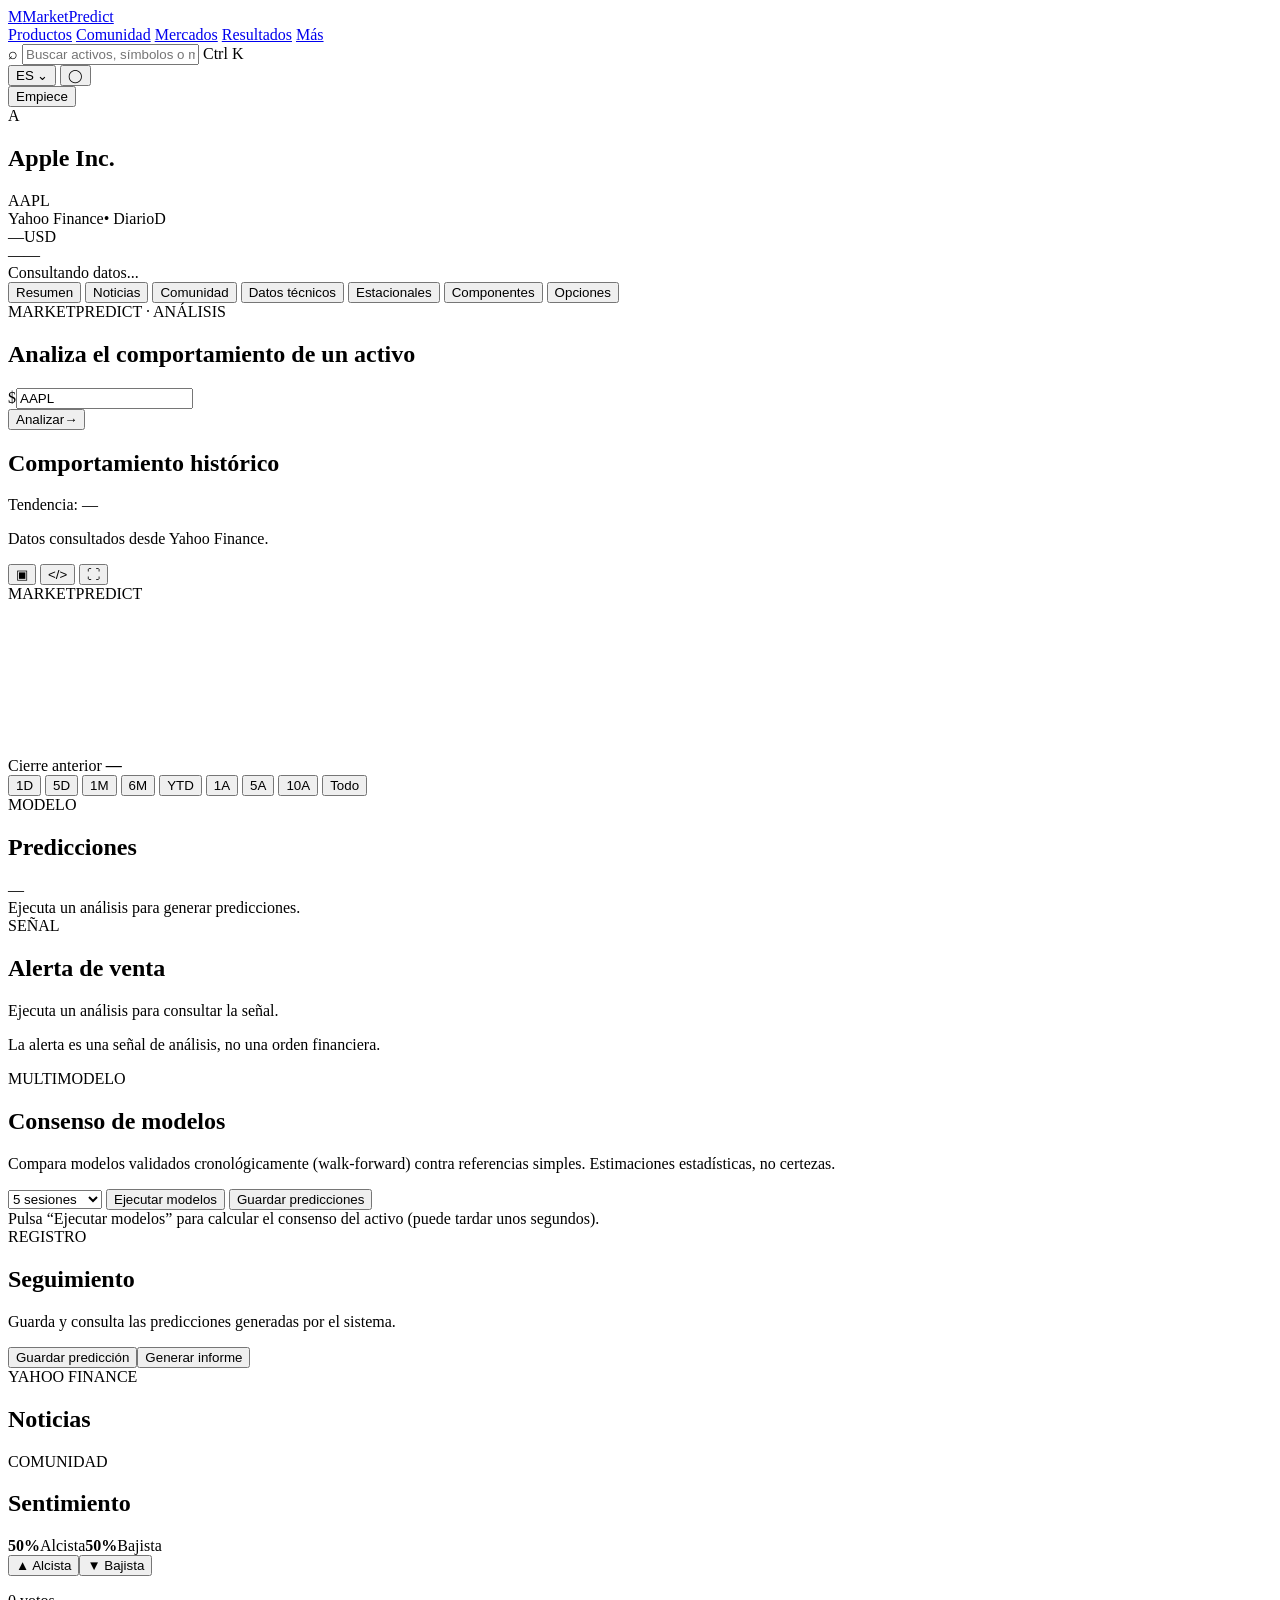
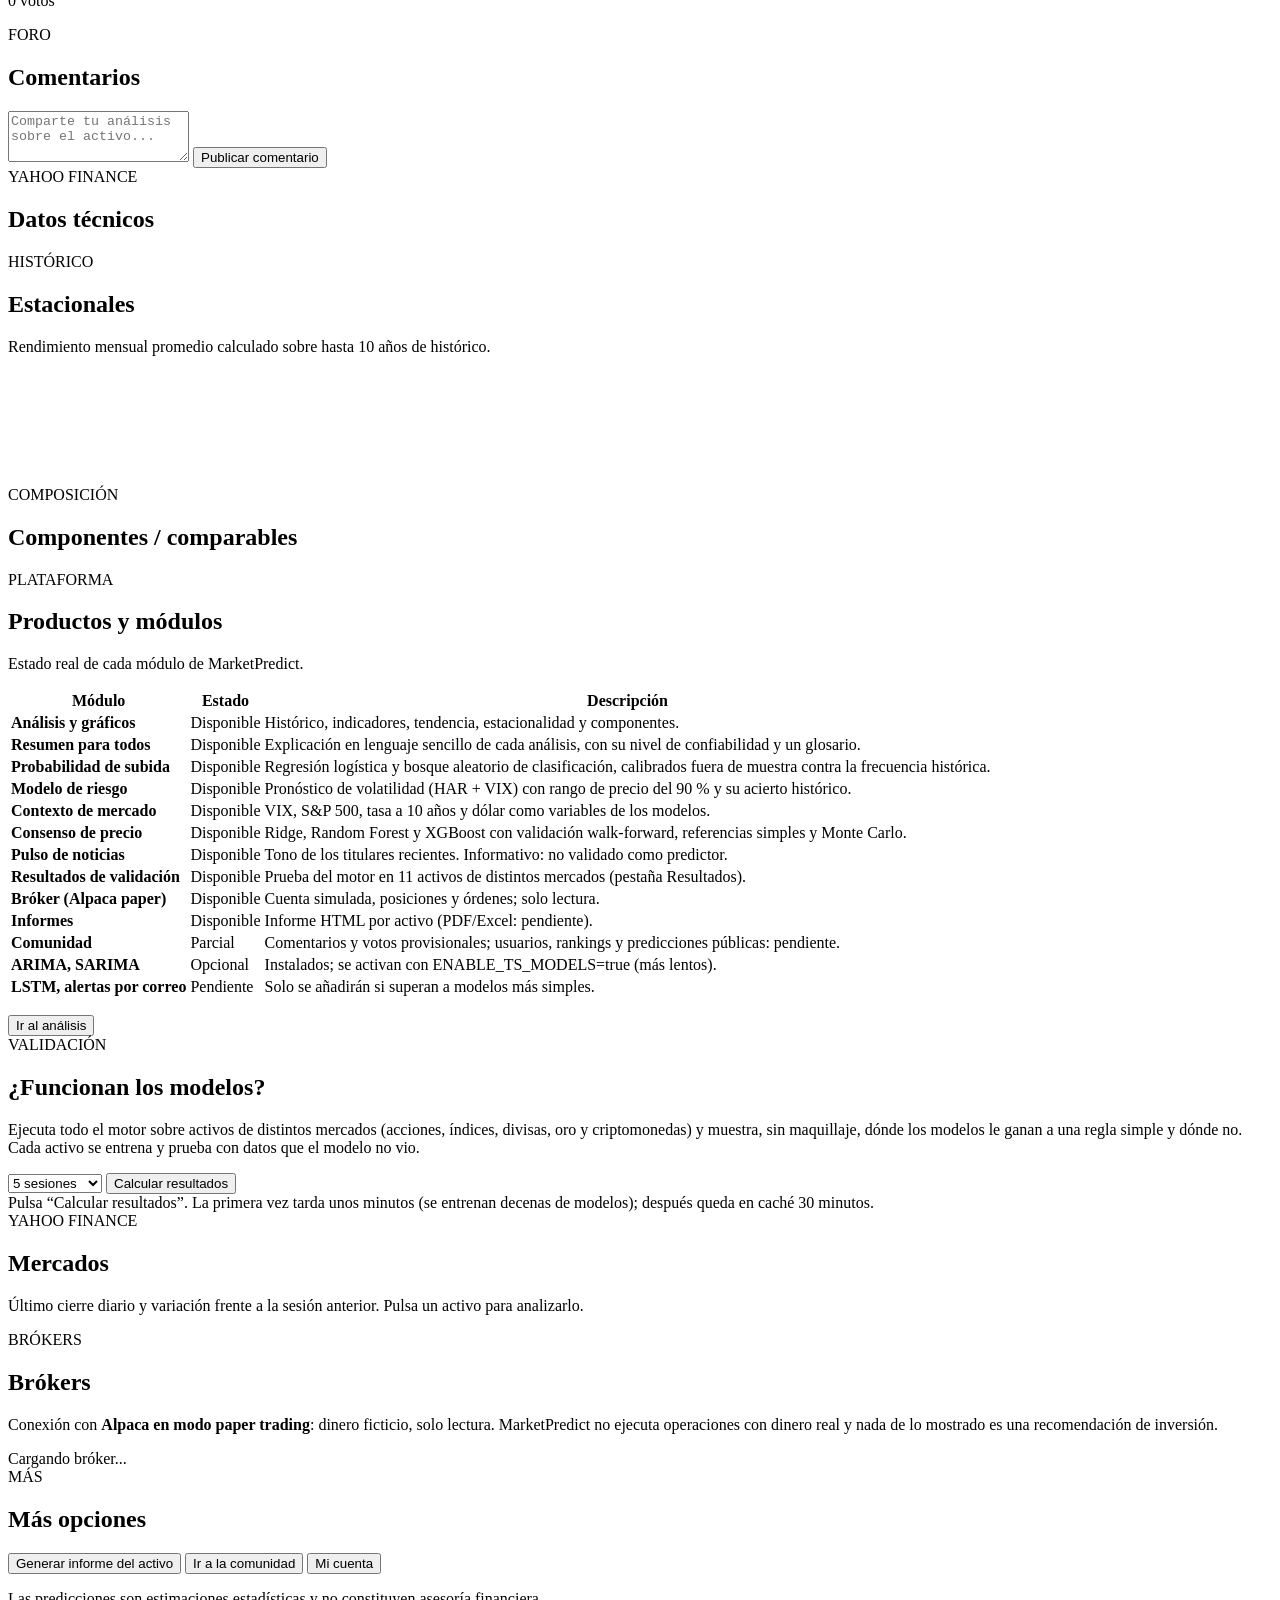
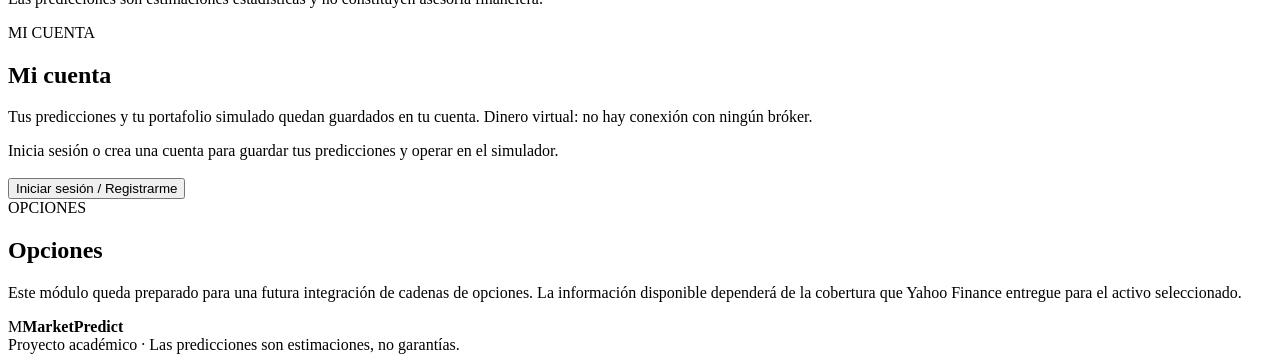
==== app/views/index.html @ 5fb2a645 "feat: integrate account administrator roles and recovery access" ====
<!doctype html>
<html lang="es">
<head>
    <meta charset="utf-8">
    <meta name="viewport" content="width=device-width,initial-scale=1">
    <title>MarketPredict</title>
    <link rel="stylesheet" href="/static/css/style.css">
    <script src="/static/vendor/chartjs-4.5.0/chart.umd.min.js"></script>
</head>
<body>
<header class="topbar">
    <div class="topbar-left">
        <a href="/" class="brand"><span class="brand-mark">M</span><span>MarketPredict</span></a>
        <nav class="main-nav">
            <a href="#productos" data-nav="productos" data-i18n="products">Productos</a>
            <a href="#comunidad" data-nav="community" data-i18n="community">Comunidad</a>
            <a href="#mercados" data-nav="mercados" data-i18n="markets">Mercados</a>
            <a href="#resultados" data-nav="resultados" data-i18n="results">Resultados</a>
            <a href="#brokers" data-nav="brokers" data-i18n="brokers" hidden>Brókers</a>
            <a href="#mas" data-nav="mas" data-i18n="more">Más</a>
        </nav>
    </div>
    <div class="topbar-center">
        <div class="global-search search-shell">
            <span class="search-icon">⌕</span>
            <input id="globalSearch" type="text" placeholder="Buscar activos, símbolos o mercados" data-i18n-placeholder="searchPlaceholder" autocomplete="off">
            <span class="shortcut">Ctrl K</span>
            <div id="searchSuggestions" class="search-suggestions hidden"></div>
        </div>
    </div>
    <div class="topbar-right">
        <button class="language" id="languageToggle" type="button">ES <span>⌄</span></button>
        <button class="profile-button" id="themeToggle" type="button" aria-label="Cambiar tema">◯</button>
        <div id="accountDisclosure" class="account-disclosure">
            <button type="button" id="authButton" class="start-button">Empiece</button>
            <div id="accountMenu" class="account-menu" hidden>
                <button id="accountMenuProfile" type="button" data-i18n="myAccount">Mi cuenta</button>
                <a id="accountMenuAdmin" href="{{ url_for('admin.panel') }}" data-i18n="administration" hidden>Administración</a>
                <button id="accountMenuLogout" type="button" data-i18n="signOut">Cerrar sesión</button>
            </div>
            <div id="accountMenuError" class="account-menu-error" role="alert"></div>
        </div>
    </div>
</header>

<main>
    <section class="asset-header">
        <div class="asset-identity">
            <div class="asset-badge" id="assetBadge">A</div>
            <div class="asset-info">
                <div class="asset-title-row">
                    <h1 id="assetTitle">Apple Inc.</h1>
                    <span class="ticker" id="assetTicker">AAPL</span>
                </div>
                <div class="asset-meta">
                    <span id="provider">Yahoo Finance</span><span class="dot">•</span>
                    <span id="intervalLabel">Diario</span><span class="interval" id="intervalCode">D</span>
                </div>
            </div>
        </div>
        <div class="asset-price">
            <div class="price-main"><span id="currentPrice">—</span><span class="price-unit" id="priceUnit">USD</span></div>
            <div class="price-change" id="priceChange"><span id="changeAbsolute">—</span><span id="changePercent">—</span></div>
            <div class="market-status" id="marketStatus">Consultando datos...</div>
        </div>
    </section>

    <section class="context-tabs" role="tablist">
        <button class="context-tab active" type="button" data-tab="summary" data-i18n="summary">Resumen</button>
        <button class="context-tab" type="button" data-tab="news" data-i18n="news">Noticias</button>
        <button class="context-tab" type="button" data-tab="community" data-i18n="community">Comunidad</button>
        <button class="context-tab" type="button" data-tab="technical" data-i18n="technical">Datos técnicos</button>
        <button class="context-tab" type="button" data-tab="seasonal" data-i18n="seasonal">Estacionales</button>
        <button class="context-tab" type="button" data-tab="components" data-i18n="components">Componentes</button>
        <button class="context-tab" type="button" data-tab="options" data-i18n="options">Opciones</button>
    </section>

    <section class="analysis-toolbar" id="analizar">
        <div><span class="eyebrow">MARKETPREDICT · ANÁLISIS</span><h2 data-i18n="analyzeTitle">Analiza el comportamiento de un activo</h2></div>
        <form id="form" class="analyze-form">
            <div class="symbol-input"><span>$</span><input id="symbol" value="AAPL" maxlength="40" aria-label="Activo" placeholder="Ej. Repsol, Apple, IBEX 35"></div>
            <button type="submit" class="analyze-button"><span data-i18n="analyze">Analizar</span><span>→</span></button>
        </form>
    </section>

    <div id="status" class="status"></div>

    <section id="tabSummary" class="tab-panel active-panel">
        <section id="results">
            <section class="metric-grid" id="cards"></section>

            <section class="chart-panel">
                <div class="chart-header">
                    <div>
                        <div class="chart-title-row"><h2 data-i18n="historical">Comportamiento histórico</h2><span class="trend-badge" id="trend">Tendencia: —</span></div>
                        <p class="chart-subtitle" id="chartSubtitle">Datos consultados desde Yahoo Finance.</p>
                    </div>
                    <div class="chart-actions">
                        <button id="captureChart" type="button" title="Capturar gráfico">▣</button>
                        <button id="embedChart" type="button" title="Obtener código de inserción">&lt;/&gt;</button>
                        <button id="fullscreenChart" type="button" title="Gráfico completo">⛶</button>
                    </div>
                </div>
                <div class="chart-wrapper" id="chartWrapper">
                    <div class="chart-watermark">MARKETPREDICT</div>
                    <canvas id="chart"></canvas>
                    <div class="previous-close" id="previousClose">Cierre anterior <strong>—</strong></div>
                </div>
                <div class="period-selector">
                    <button class="period active" data-period="1D" type="button">1D</button>
                    <button class="period" data-period="5D" type="button">5D</button>
                    <button class="period" data-period="1M" type="button">1M</button>
                    <button class="period" data-period="6M" type="button">6M</button>
                    <button class="period" data-period="YTD" type="button">YTD</button>
                    <button class="period" data-period="1A" type="button">1A</button>
                    <button class="period" data-period="5A" type="button">5A</button>
                    <button class="period" data-period="10A" type="button">10A</button>
                    <button class="period" data-period="Todo" type="button">Todo</button>
                </div>
                <div class="period-performance" id="periodPerformance"></div>
            </section>

            <section class="dashboard-grid">
                <div class="dashboard-panel">
                    <div class="panel-heading"><div><span class="panel-kicker">MODELO</span><h2 data-i18n="predictions">Predicciones</h2></div><span class="model-version" id="modelVersion">—</span></div>
                    <div id="predictions"><div class="empty-state">Ejecuta un análisis para generar predicciones.</div></div>
                </div>
                <div class="dashboard-panel">
                    <div class="panel-heading"><div><span class="panel-kicker">SEÑAL</span><h2 data-i18n="sellAlert">Alerta de venta</h2></div></div>
                    <div id="alert"><div class="empty-state">Ejecuta un análisis para consultar la señal.</div></div>
                    <p class="note" data-i18n="alertNote">La alerta es una señal de análisis, no una orden financiera.</p>
                </div>
            </section>


            <section class="dashboard-panel" id="modelsPanel">
                <div class="panel-heading">
                    <div><span class="panel-kicker">MULTIMODELO</span><h2>Consenso de modelos</h2>
                    <p class="panel-description">Compara modelos validados cronológicamente (walk-forward) contra referencias simples. Estimaciones estadísticas, no certezas.</p></div>
                    <div class="tracking-actions">
                        <select id="modelsHorizon" aria-label="Horizonte en sesiones"><option value="1">1 sesión</option><option value="5" selected>5 sesiones</option><option value="10">10 sesiones</option><option value="20">20 sesiones</option></select>
                        <button id="runModels" class="primary-button" type="button">Ejecutar modelos</button>
                        <button id="saveModels" class="secondary-button" type="button">Guardar predicciones</button>
                    </div>
                </div>
                <div id="modelsContent"><div class="empty-state">Pulsa “Ejecutar modelos” para calcular el consenso del activo (puede tardar unos segundos).</div></div>
            </section>

            <section class="dashboard-panel tracking-panel">
                <div class="panel-heading">
                    <div><span class="panel-kicker">REGISTRO</span><h2 data-i18n="tracking">Seguimiento</h2><p class="panel-description" data-i18n="trackingDesc">Guarda y consulta las predicciones generadas por el sistema.</p></div>
                    <div class="tracking-actions"><button id="save" class="secondary-button" type="button" data-i18n="save">Guardar predicción</button><button id="report" class="primary-button" type="button" data-i18n="report">Generar informe</button></div>
                </div>
                <div id="history"></div>
            </section>
        </section>
    </section>

    <section id="tabNews" class="tab-panel">
        <div class="dashboard-panel">
            <div class="panel-heading"><div><span class="panel-kicker">YAHOO FINANCE</span><h2>Noticias</h2></div></div>
            <div id="newsContent" class="news-list"></div>
        </div>
    </section>

    <section id="tabCommunity" class="tab-panel">
        <div class="community-grid">
            <div class="dashboard-panel">
                <div class="panel-heading"><div><span class="panel-kicker">COMUNIDAD</span><h2>Sentimiento</h2></div></div>
                <div class="sentiment-score"><strong id="bullishPercent">50%</strong><span>Alcista</span><strong id="bearishPercent">50%</strong><span>Bajista</span></div>
                <div class="sentiment-bar"><span id="bullishBar"></span></div>
                <div class="vote-actions"><button id="voteBullish" class="primary-button" type="button">▲ Alcista</button><button id="voteBearish" class="secondary-button" type="button">▼ Bajista</button></div>
                <p id="voteCount" class="panel-description">0 votos</p>
            </div>
            <div class="dashboard-panel">
                <div class="panel-heading"><div><span class="panel-kicker">FORO</span><h2>Comentarios</h2></div></div>
                <form id="communityForm" class="community-form">
                    <textarea id="communityText" maxlength="500" rows="3" placeholder="Comparte tu análisis sobre el activo..."></textarea>
                    <button class="primary-button" type="submit">Publicar comentario</button>
                </form>
                <div id="communityPosts" class="community-posts"></div>
            </div>
        </div>
    </section>

    <section id="tabTechnical" class="tab-panel">
        <div class="dashboard-panel">
            <div class="panel-heading"><div><span class="panel-kicker">YAHOO FINANCE</span><h2>Datos técnicos</h2></div></div>
            <div id="technicalContent"></div>
        </div>
    </section>

    <section id="tabSeasonal" class="tab-panel">
        <div class="dashboard-panel">
            <div class="panel-heading"><div><span class="panel-kicker">HISTÓRICO</span><h2>Estacionales</h2><p class="panel-description">Rendimiento mensual promedio calculado sobre hasta 10 años de histórico.</p></div></div>
            <canvas id="seasonalChart" height="110"></canvas>
            <div id="seasonalTable"></div>
        </div>
    </section>

    <section id="tabComponents" class="tab-panel">
        <div class="dashboard-panel">
            <div class="panel-heading"><div><span class="panel-kicker">COMPOSICIÓN</span><h2>Componentes / comparables</h2><p id="componentsDescription" class="panel-description"></p></div></div>
            <div id="componentsContent"></div>
        </div>
    </section>


    <section id="tabProductos" class="tab-panel">
        <div class="dashboard-panel">
            <div class="panel-heading"><div><span class="panel-kicker">PLATAFORMA</span><h2>Productos y módulos</h2><p class="panel-description">Estado real de cada módulo de MarketPredict.</p></div></div>
            <table class="table"><thead><tr><th>Módulo</th><th>Estado</th><th>Descripción</th></tr></thead><tbody>
                <tr><td><strong>Análisis y gráficos</strong></td><td><span class="pill">Disponible</span></td><td>Histórico, indicadores, tendencia, estacionalidad y componentes.</td></tr>
                <tr><td><strong>Resumen para todos</strong></td><td><span class="pill">Disponible</span></td><td>Explicación en lenguaje sencillo de cada análisis, con su nivel de confiabilidad y un glosario.</td></tr>
                <tr><td><strong>Probabilidad de subida</strong></td><td><span class="pill">Disponible</span></td><td>Regresión logística y bosque aleatorio de clasificación, calibrados fuera de muestra contra la frecuencia histórica.</td></tr>
                <tr><td><strong>Modelo de riesgo</strong></td><td><span class="pill">Disponible</span></td><td>Pronóstico de volatilidad (HAR + VIX) con rango de precio del 90 % y su acierto histórico.</td></tr>
                <tr><td><strong>Contexto de mercado</strong></td><td><span class="pill">Disponible</span></td><td>VIX, S&amp;P 500, tasa a 10 años y dólar como variables de los modelos.</td></tr>
                <tr><td><strong>Consenso de precio</strong></td><td><span class="pill">Disponible</span></td><td>Ridge, Random Forest y XGBoost con validación walk-forward, referencias simples y Monte Carlo.</td></tr>
                <tr><td><strong>Pulso de noticias</strong></td><td><span class="pill">Disponible</span></td><td>Tono de los titulares recientes. Informativo: no validado como predictor.</td></tr>
                <tr><td><strong>Resultados de validación</strong></td><td><span class="pill">Disponible</span></td><td>Prueba del motor en 11 activos de distintos mercados (pestaña Resultados).</td></tr>
                <tr><td><strong>Bróker (Alpaca paper)</strong></td><td><span class="pill">Disponible</span></td><td>Cuenta simulada, posiciones y órdenes; solo lectura.</td></tr>
                <tr><td><strong>Informes</strong></td><td><span class="pill">Disponible</span></td><td>Informe HTML por activo (PDF/Excel: pendiente).</td></tr>
                <tr><td><strong>Comunidad</strong></td><td><span class="pill">Parcial</span></td><td>Comentarios y votos provisionales; usuarios, rankings y predicciones públicas: pendiente.</td></tr>
                <tr><td><strong>ARIMA, SARIMA</strong></td><td><span class="pill">Opcional</span></td><td>Instalados; se activan con ENABLE_TS_MODELS=true (más lentos).</td></tr>
                <tr><td><strong>LSTM, alertas por correo</strong></td><td><span class="pill">Pendiente</span></td><td>Solo se añadirán si superan a modelos más simples.</td></tr>
            </tbody></table>
            <div class="vote-actions" style="margin-top:16px"><button class="primary-button" type="button" data-goto="summary">Ir al análisis</button></div>
        </div>
    </section>

    <section id="tabResultados" class="tab-panel">
        <div class="dashboard-panel">
            <div class="panel-heading"><div><span class="panel-kicker">VALIDACIÓN</span><h2>¿Funcionan los modelos?</h2>
            <p class="panel-description">Ejecuta todo el motor sobre activos de distintos mercados (acciones, índices, divisas, oro y criptomonedas) y muestra, sin maquillaje, dónde los modelos le ganan a una regla simple y dónde no. Cada activo se entrena y prueba con datos que el modelo no vio.</p></div>
                <div class="tracking-actions">
                    <select id="resultsHorizon" aria-label="Horizonte"><option value="1">1 sesión</option><option value="5" selected>5 sesiones</option><option value="20">20 sesiones</option></select>
                    <button id="runResults" class="primary-button" type="button">Calcular resultados</button>
                </div>
            </div>
            <div id="resultsSummary"></div>
            <div id="resultsContent"><div class="empty-state">Pulsa “Calcular resultados”. La primera vez tarda unos minutos (se entrenan decenas de modelos); después queda en caché 30 minutos.</div></div>
        </div>
    </section>

    <section id="tabMercados" class="tab-panel">
        <div class="dashboard-panel">
            <div class="panel-heading"><div><span class="panel-kicker">YAHOO FINANCE</span><h2>Mercados</h2><p class="panel-description">Último cierre diario y variación frente a la sesión anterior. Pulsa un activo para analizarlo.</p></div></div>
            <div id="marketsContent"></div>
        </div>
    </section>

    <section id="tabBrokers" class="tab-panel">
        <div class="dashboard-panel">
            <div class="panel-heading"><div><span class="panel-kicker">BRÓKERS</span><h2>Brókers</h2></div></div>
            <p class="panel-description">Conexión con <strong>Alpaca en modo paper trading</strong>: dinero ficticio, solo lectura. MarketPredict no ejecuta operaciones con dinero real y nada de lo mostrado es una recomendación de inversión.</p>
            <div id="brokerContent"><div class="empty-state">Cargando bróker...</div></div>
        </div>
    </section>

    <section id="tabMas" class="tab-panel">
        <div class="dashboard-panel">
            <div class="panel-heading"><div><span class="panel-kicker">MÁS</span><h2>Más opciones</h2></div></div>
            <div class="vote-actions">
                <button class="primary-button" type="button" data-goto="summary" data-focus="#report">Generar informe del activo</button>
                <button class="secondary-button" type="button" data-goto="community">Ir a la comunidad</button>
                <button class="secondary-button" type="button" data-goto="cuenta">Mi cuenta</button>
            </div>
            <p class="panel-description" style="margin-top:16px">Las predicciones son estimaciones estadísticas y no constituyen asesoría financiera.</p>
        </div>
    </section>


    <section id="tabCuenta" class="tab-panel">
        <div class="dashboard-panel">
            <div class="panel-heading">
                <div><span class="panel-kicker">MI CUENTA</span><h2 id="accountTitle" tabindex="-1">Mi cuenta</h2>
                <p class="panel-description">Tus predicciones y tu portafolio simulado quedan guardados en tu cuenta. Dinero virtual: no hay conexión con ningún bróker.</p></div>
                <button id="logoutButton" class="secondary-button" type="button" hidden>Cerrar sesión</button>
            </div>
            <div id="accountLoggedOut" class="empty-state">Inicia sesión o crea una cuenta para guardar tus predicciones y operar en el simulador.<br><br><button id="accountLoginBtn" class="primary-button" type="button">Iniciar sesión / Registrarme</button></div>
            <div id="accountContent" hidden>
                <div id="accountMsg" class="account-msg" role="status" aria-live="polite"></div>

                <h3>Mis predicciones</h3>
                <form id="predForm" class="account-form" autocomplete="off">
                    <label>Activo<input id="predSymbol" name="symbol" maxlength="40" required placeholder="AAPL"></label>
                    <label>Dirección<select name="direction"><option value="alcista">Alcista</option><option value="bajista">Bajista</option><option value="neutral">Neutral</option></select></label>
                    <label>Horizonte<select name="horizon_days"><option value="1">1 sesión</option><option value="5" selected>5 sesiones</option><option value="10">10 sesiones</option><option value="20">20 sesiones</option><option value="40">40 sesiones</option></select></label>
                    <label>Precio objetivo (opcional)<input name="target_price" type="number" step="any" min="0"></label>
                    <label class="wide">Justificación (opcional)<textarea name="rationale" rows="2" maxlength="2000"></textarea></label>
                    <button class="primary-button" type="submit">Publicar predicción</button>
                </form>
                <p class="panel-description">El precio de referencia lo fija el servidor con el último cierre disponible. Una predicción publicada no se puede editar; solo invalidar mientras está pendiente.</p>
                <div class="vote-actions"><button id="evaluateBtn" class="secondary-button" type="button">Actualizar resultados</button></div>
                <div id="predList" class="table-scroll"></div>

                <h3 style="margin-top:28px">Mi portafolio simulado</h3>
                <form id="pfCreateForm" class="account-form" autocomplete="off">
                    <label>Nombre<input name="name" maxlength="80" required placeholder="Principal"></label>
                    <label>Capital inicial (virtual)<input name="initial_cash" type="number" step="any" min="1" required value="10000"></label>
                    <label>Comisión %<input name="commission_pct" type="number" step="any" min="0" max="10" value="0.1"></label>
                    <button class="secondary-button" type="submit">Crear portafolio</button>
                </form>
                <div id="pfEmpty" class="empty-state" hidden>Aún no tienes portafolios. Crea el primero arriba.</div>
                <div id="pfArea" hidden>
                    <label class="inline-select">Portafolio <select id="pfSelect"></select></label>
                    <form id="tradeForm" class="account-form" autocomplete="off">
                        <label>Activo<input id="tradeSymbol" name="symbol" maxlength="40" required placeholder="AAPL"></label>
                        <label>Operación<select name="side"><option value="buy">Comprar</option><option value="sell">Vender</option></select></label>
                        <label>Cantidad<input name="quantity" type="number" step="any" min="0" required></label>
                        <button class="primary-button" type="submit">Ejecutar al último cierre</button>
                    </form>
                    <p class="panel-description">Cada portafolio opera en una sola divisa (la del primer activo) y no hay conversión. Precios del último cierre disponible.</p>
                    <div id="pfSummary"></div>
                    <div id="pfPositions" class="table-scroll"></div>
                    <div id="pfTrades" class="table-scroll"></div>
                </div>
            </div>
        </div>
    </section>

    <section id="tabOptions" class="tab-panel">
        <div class="dashboard-panel options-placeholder">
            <span class="panel-kicker">OPCIONES</span>
            <h2>Opciones</h2>
            <p>Este módulo queda preparado para una futura integración de cadenas de opciones. La información disponible dependerá de la cobertura que Yahoo Finance entregue para el activo seleccionado.</p>
        </div>
    </section>
</main>

<footer><div class="footer-brand"><span class="brand-mark small">M</span><strong>MarketPredict</strong></div><span data-i18n="footer">Proyecto académico · Las predicciones son estimaciones, no garantías.</span></footer>


<dialog id="authDialog" class="auth-dialog" aria-labelledby="authTitle">
    <div class="auth-head">
        <h2 id="authTitle">Tu cuenta</h2>
        <button type="button" id="authClose" class="secondary-button" aria-label="Cerrar">✕</button>
    </div>
    <div class="auth-tabs">
        <button type="button" id="authTabLogin" class="active">Iniciar sesión</button>
        <button type="button" id="authTabRegister">Crear cuenta</button>
    </div>
    <p id="authError" class="auth-error" role="alert"></p>
    <form id="loginForm" class="account-form single" autocomplete="on">
        <label>Usuario o correo<input name="identifier" autocomplete="username" required maxlength="254"></label>
        <label>Contraseña<input name="password" type="password" autocomplete="current-password" required maxlength="128"></label>
        <button class="primary-button" type="submit">Entrar</button>
    </form>
    <form id="registerForm" class="account-form single" autocomplete="on" hidden>
        <label>Usuario (3–30: letras, números, _)<input name="username" autocomplete="username" required maxlength="30"></label>
        <label>Correo electrónico<input name="email" type="email" autocomplete="email" required maxlength="254"></label>
        <label>Contraseña (8+ con letra y número)<input name="password" type="password" autocomplete="new-password" required minlength="8" maxlength="128"></label>
        <button class="primary-button" type="submit">Crear cuenta</button>
    </form>
</dialog>

<script src="/static/js/script.js"></script>
</body>
</html>
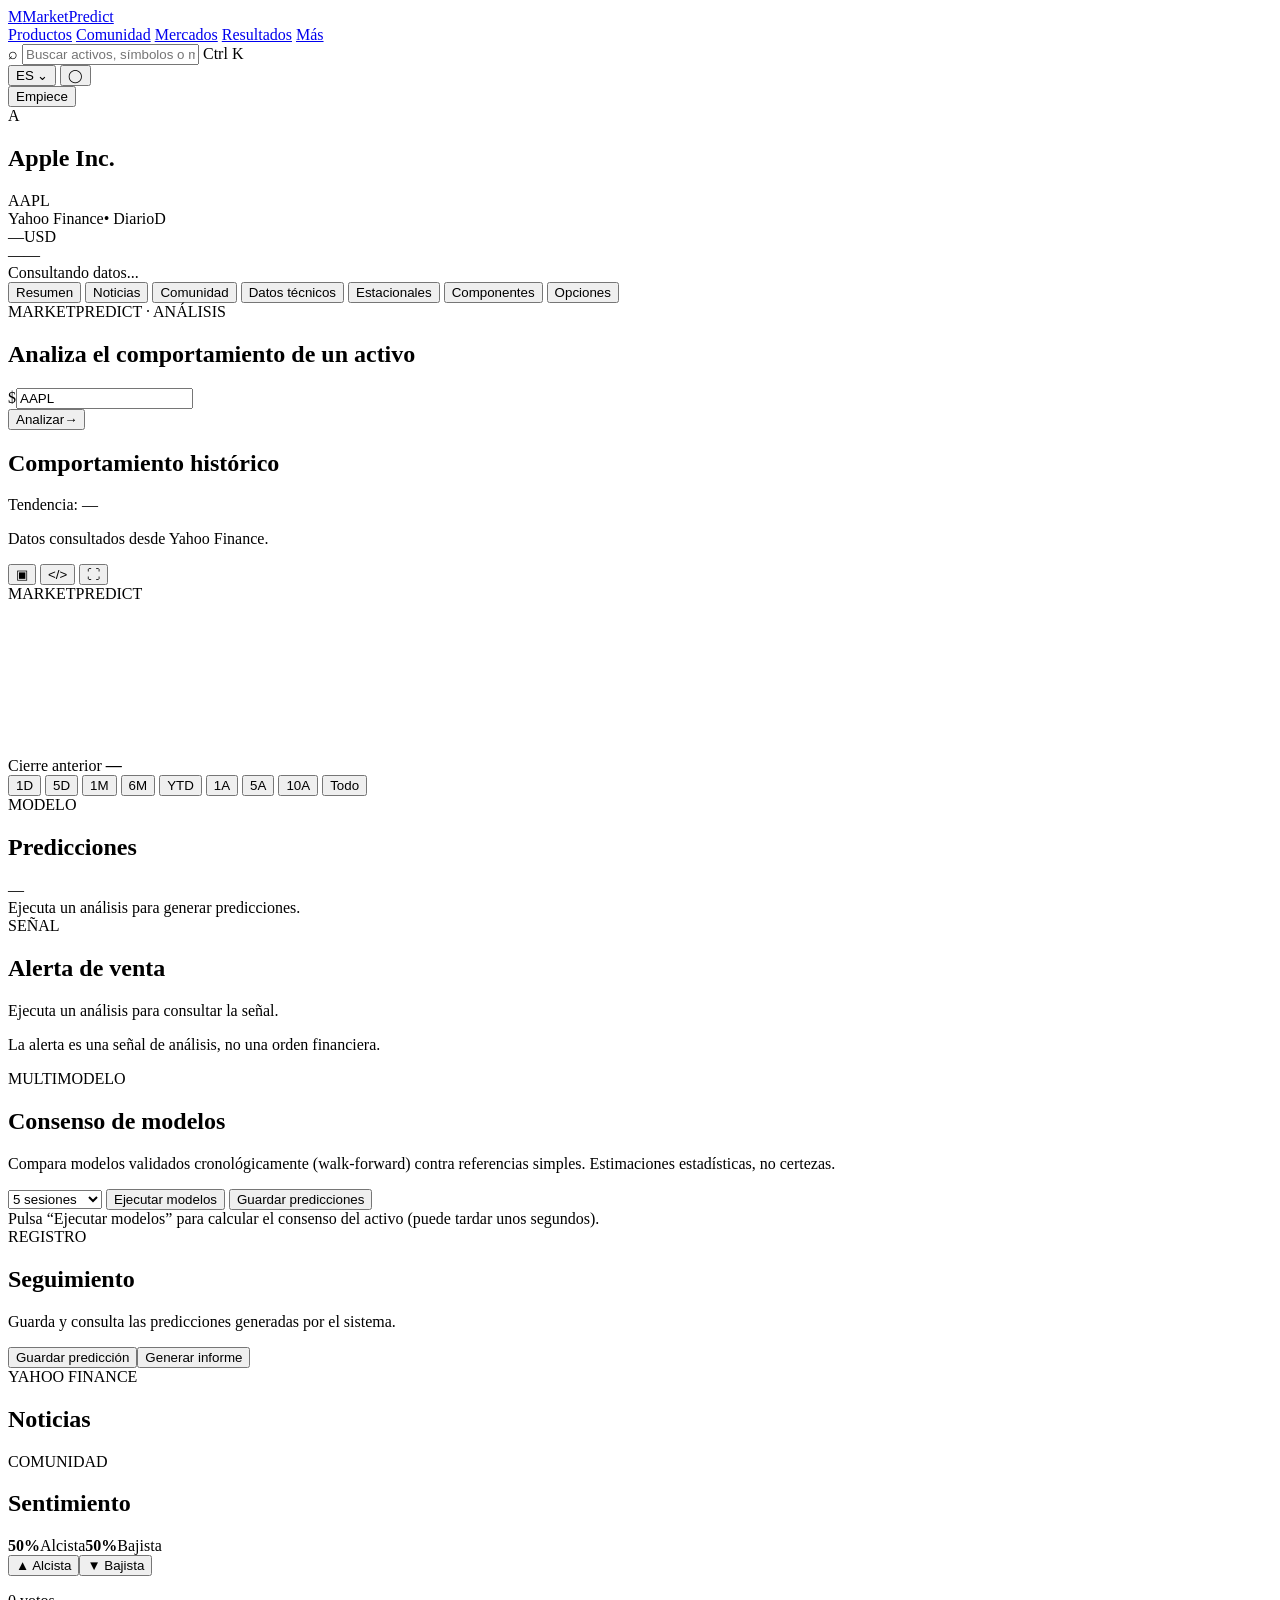
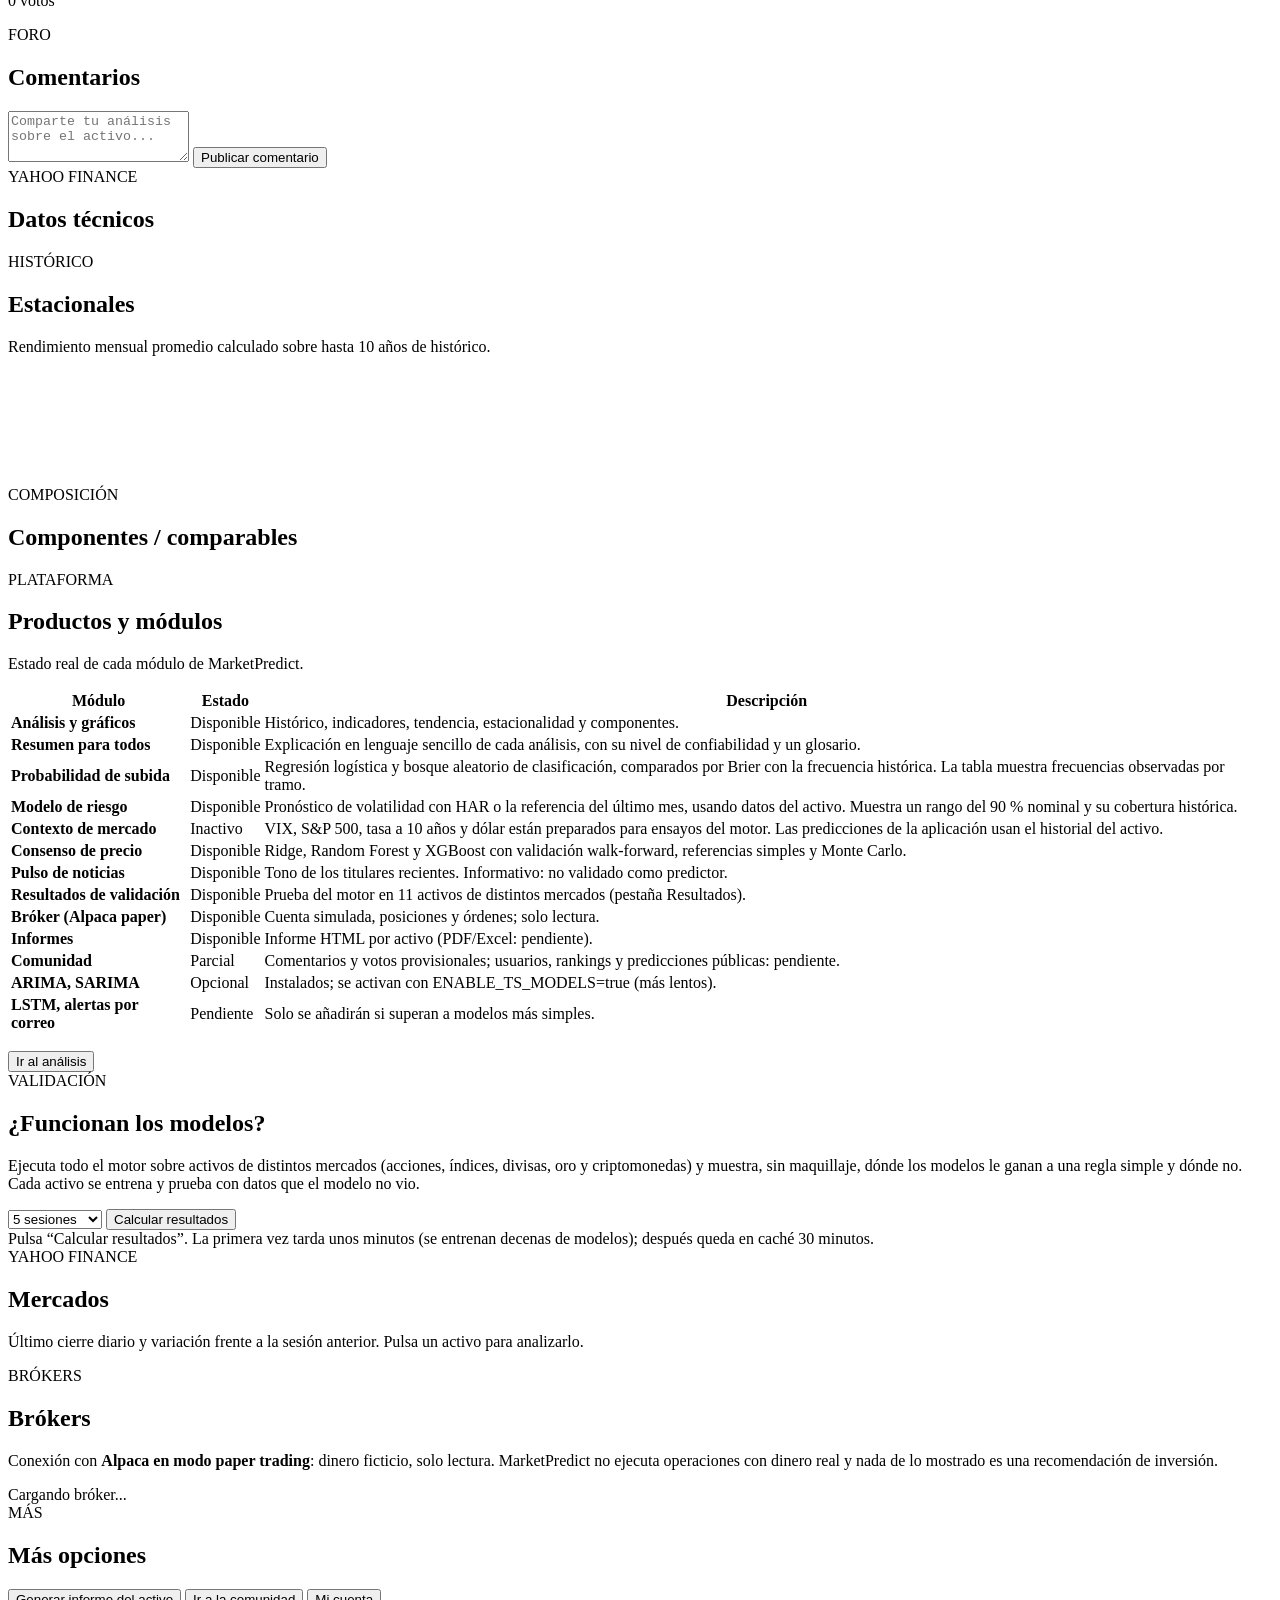
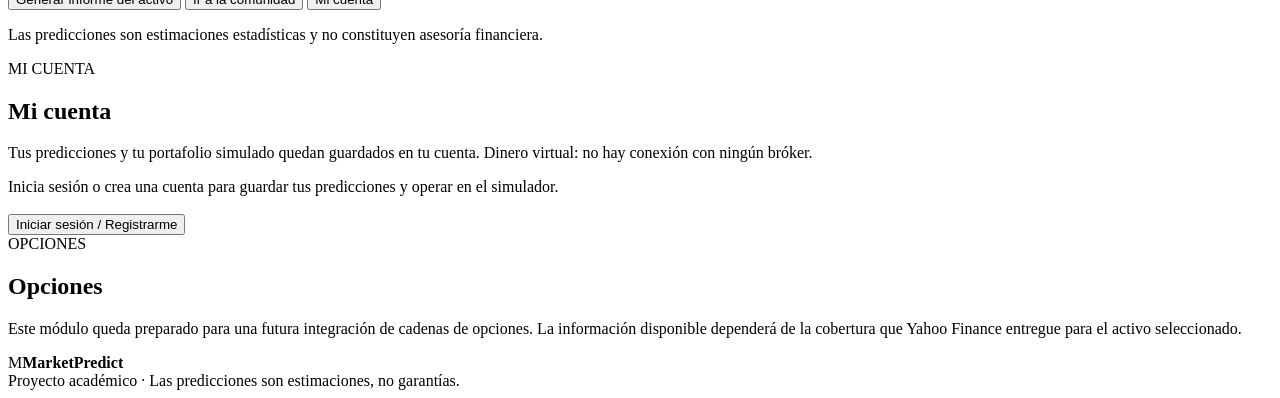
==== commit 5da6fe03: "fix: clarify forecast inputs, uncertainty and evaluation" ====
--- a/app/views/index.html
+++ b/app/views/index.html
@@ -212,9 +212,9 @@
             <table class="table"><thead><tr><th>Módulo</th><th>Estado</th><th>Descripción</th></tr></thead><tbody>
                 <tr><td><strong>Análisis y gráficos</strong></td><td><span class="pill">Disponible</span></td><td>Histórico, indicadores, tendencia, estacionalidad y componentes.</td></tr>
                 <tr><td><strong>Resumen para todos</strong></td><td><span class="pill">Disponible</span></td><td>Explicación en lenguaje sencillo de cada análisis, con su nivel de confiabilidad y un glosario.</td></tr>
-                <tr><td><strong>Probabilidad de subida</strong></td><td><span class="pill">Disponible</span></td><td>Regresión logística y bosque aleatorio de clasificación, calibrados fuera de muestra contra la frecuencia histórica.</td></tr>
-                <tr><td><strong>Modelo de riesgo</strong></td><td><span class="pill">Disponible</span></td><td>Pronóstico de volatilidad (HAR + VIX) con rango de precio del 90 % y su acierto histórico.</td></tr>
-                <tr><td><strong>Contexto de mercado</strong></td><td><span class="pill">Disponible</span></td><td>VIX, S&amp;P 500, tasa a 10 años y dólar como variables de los modelos.</td></tr>
+                <tr><td><strong>Probabilidad de subida</strong></td><td><span class="pill">Disponible</span></td><td>Regresión logística y bosque aleatorio de clasificación, comparados por Brier con la frecuencia histórica. La tabla muestra frecuencias observadas por tramo.</td></tr>
+                <tr><td><strong>Modelo de riesgo</strong></td><td><span class="pill">Disponible</span></td><td>Pronóstico de volatilidad con HAR o la referencia del último mes, usando datos del activo. Muestra un rango del 90 % nominal y su cobertura histórica.</td></tr>
+                <tr><td><strong>Contexto de mercado</strong></td><td><span class="pill">Inactivo</span></td><td>VIX, S&amp;P 500, tasa a 10 años y dólar están preparados para ensayos del motor. Las predicciones de la aplicación usan el historial del activo.</td></tr>
                 <tr><td><strong>Consenso de precio</strong></td><td><span class="pill">Disponible</span></td><td>Ridge, Random Forest y XGBoost con validación walk-forward, referencias simples y Monte Carlo.</td></tr>
                 <tr><td><strong>Pulso de noticias</strong></td><td><span class="pill">Disponible</span></td><td>Tono de los titulares recientes. Informativo: no validado como predictor.</td></tr>
                 <tr><td><strong>Resultados de validación</strong></td><td><span class="pill">Disponible</span></td><td>Prueba del motor en 11 activos de distintos mercados (pestaña Resultados).</td></tr>
@@ -290,7 +290,7 @@
                     <label class="wide">Justificación (opcional)<textarea name="rationale" rows="2" maxlength="2000"></textarea></label>
                     <button class="primary-button" type="submit">Publicar predicción</button>
                 </form>
-                <p class="panel-description">El precio de referencia lo fija el servidor con el último cierre disponible. Una predicción publicada no se puede editar; solo invalidar mientras está pendiente.</p>
+                <p class="panel-description">El precio de referencia lo fija el servidor con el último cierre disponible. Una predicción publicada solo se puede invalidar mientras esté pendiente. Abrir Mi cuenta o pulsar Actualizar resultados solicita la evaluación de los pronósticos vencidos.</p>
                 <div class="vote-actions"><button id="evaluateBtn" class="secondary-button" type="button">Actualizar resultados</button></div>
                 <div id="predList" class="table-scroll"></div>
 
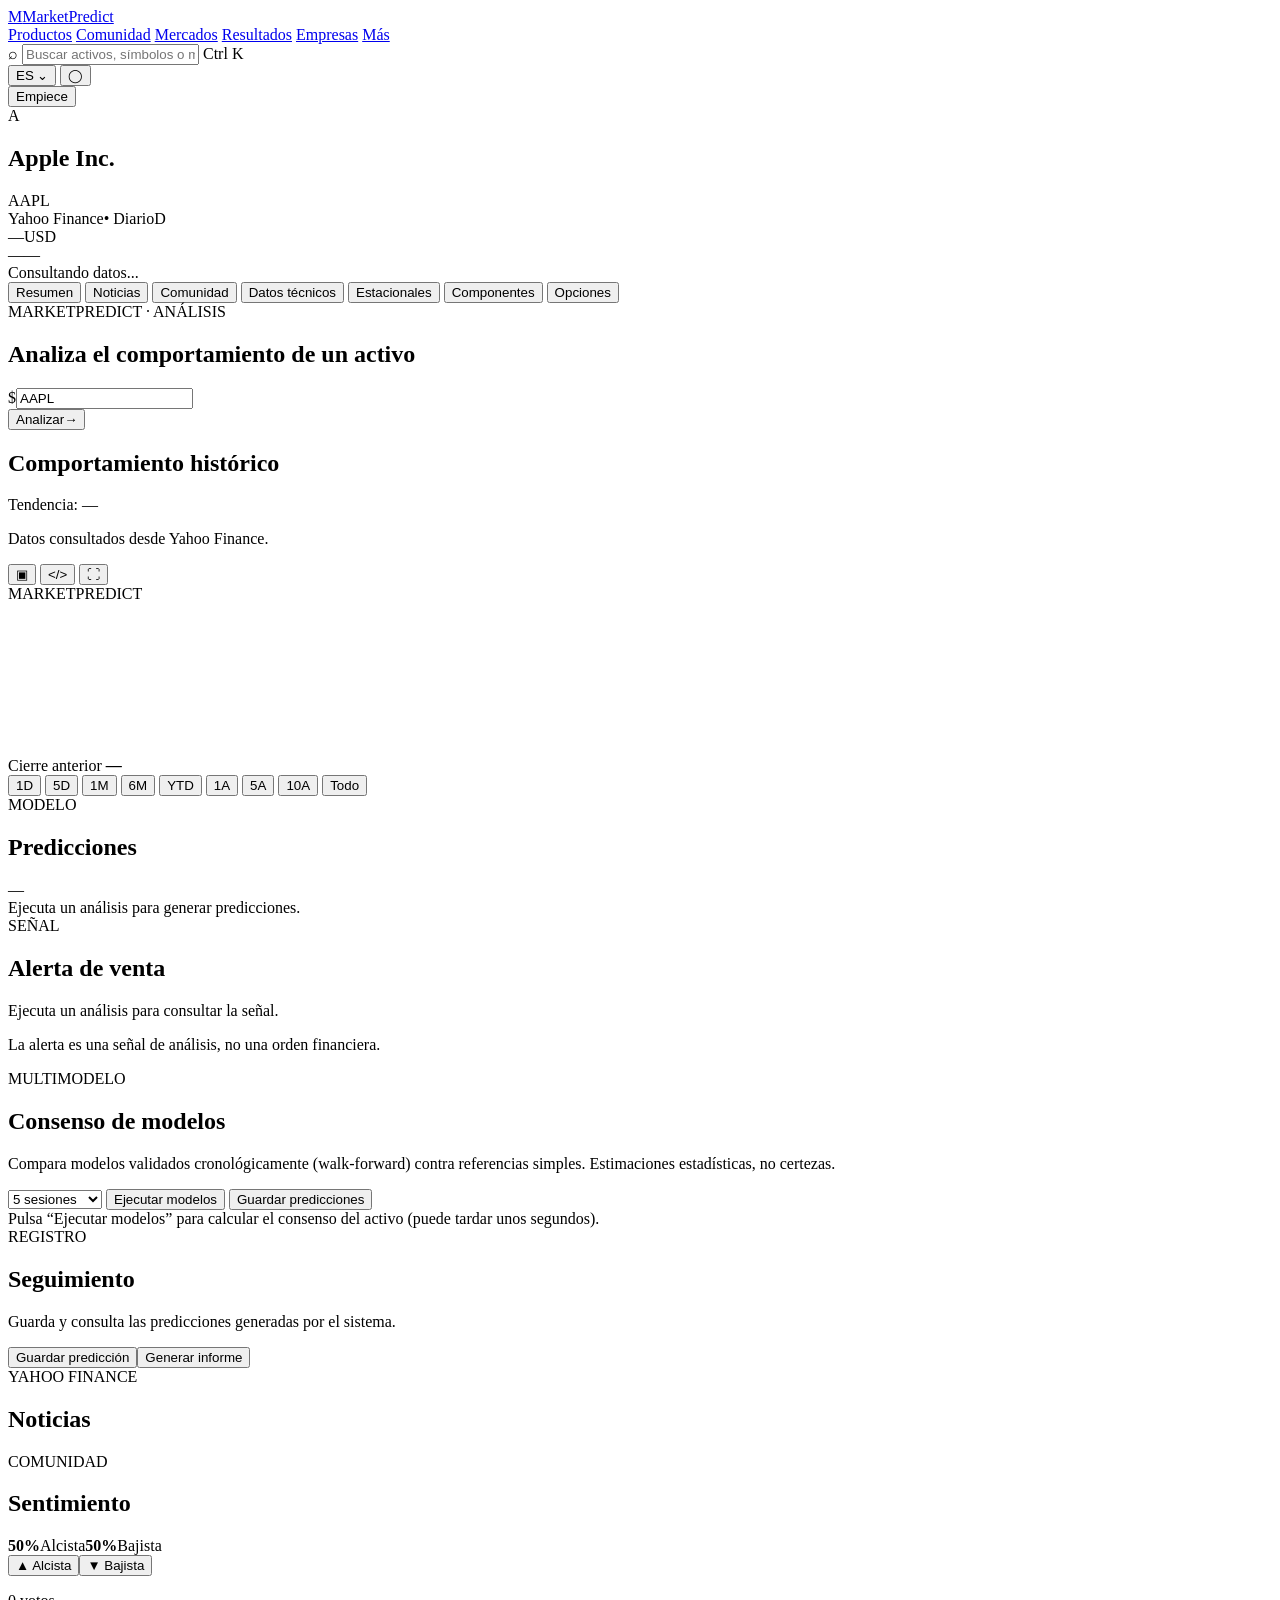
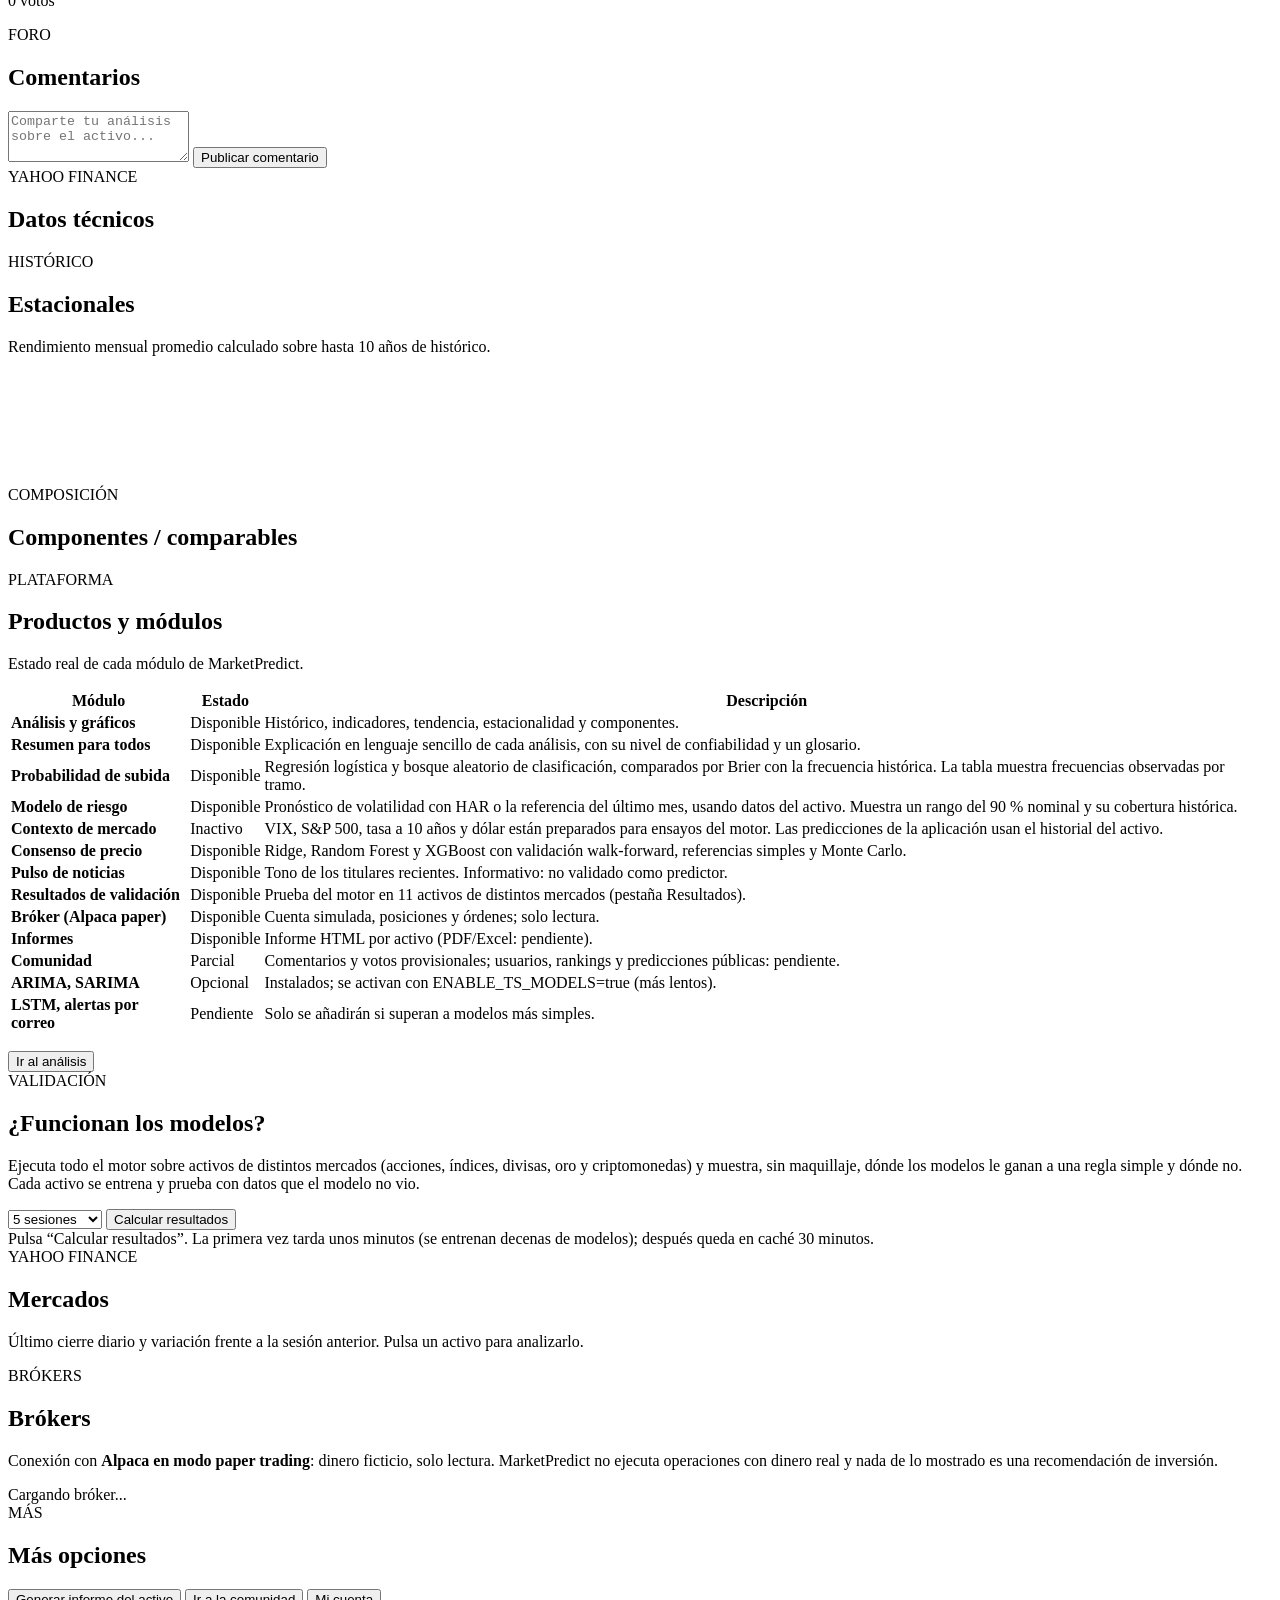
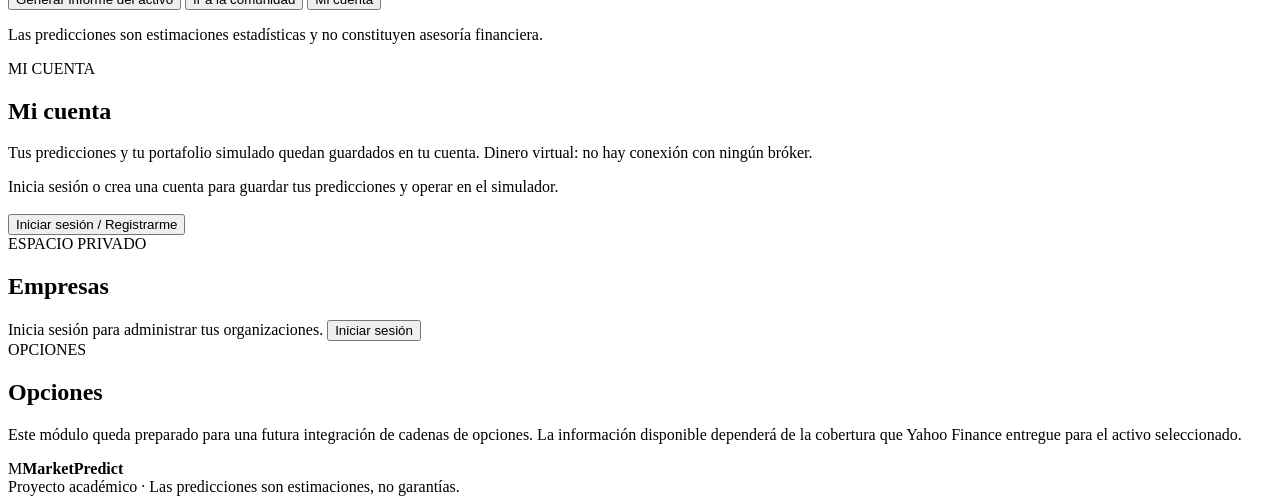
==== commit fb4618df: "feat: add isolated organization workspaces and memberships" ====
--- a/app/views/index.html
+++ b/app/views/index.html
@@ -17,6 +17,7 @@
             <a href="#mercados" data-nav="mercados" data-i18n="markets">Mercados</a>
             <a href="#resultados" data-nav="resultados" data-i18n="results">Resultados</a>
             <a href="#brokers" data-nav="brokers" data-i18n="brokers" hidden>Brókers</a>
+            <a href="#empresas" data-nav="empresas">Empresas</a>
             <a href="#mas" data-nav="mas" data-i18n="more">Más</a>
         </nav>
     </div>
@@ -36,6 +37,7 @@
             <div id="accountMenu" class="account-menu" hidden>
                 <button id="accountMenuProfile" type="button" data-i18n="myAccount">Mi cuenta</button>
                 <a id="accountMenuAdmin" href="{{ url_for('admin.panel') }}" data-i18n="administration" hidden>Administración</a>
+                <button id="accountMenuEnterprise" type="button">Empresas</button>
                 <button id="accountMenuLogout" type="button" data-i18n="signOut">Cerrar sesión</button>
             </div>
             <div id="accountMenuError" class="account-menu-error" role="alert"></div>
@@ -315,6 +317,45 @@
                     <div id="pfPositions" class="table-scroll"></div>
                     <div id="pfTrades" class="table-scroll"></div>
                 </div>
+            </div>
+        </div>
+    </section>
+
+    <section id="tabEmpresas" class="tab-panel" aria-labelledby="enterpriseTitle">
+        <div class="panel-heading"><div><span class="panel-kicker">ESPACIO PRIVADO</span><h2 id="enterpriseTitle">Empresas</h2></div></div>
+        <div id="enterpriseSignIn" class="empty-state">Inicia sesión para administrar tus organizaciones.
+            <button id="enterpriseLogin" type="button" class="secondary-button">Iniciar sesión</button>
+        </div>
+        <div id="enterpriseContent" hidden>
+            <form id="enterpriseCreate" class="account-form">
+                <label>Nombre<input name="name" maxlength="100" required></label>
+                <label>Identificador URL<input name="slug" minlength="3" maxlength="48" required></label>
+                <button type="submit" class="primary-button">Crear organización</button>
+            </form>
+            <div class="tracking-actions">
+                <label>Organización <select id="enterpriseSelect"><option value="">Selecciona una organización</option></select></label>
+                <button id="enterpriseMore" type="button" class="secondary-button" hidden>Cargar más organizaciones</button>
+            </div>
+            <p id="enterpriseMessage" role="status"></p>
+            <div id="enterpriseDashboard" hidden>
+                <h3 id="enterpriseName"></h3>
+                <p id="enterpriseRole"></p>
+                <h4>Configuración</h4>
+                <form id="enterpriseSettings" class="account-form">
+                    <label>Zona horaria<input name="timezone" maxlength="64" required></label>
+                    <label>Moneda<input name="currency" minlength="3" maxlength="3" required></label>
+                    <button type="submit" class="secondary-button">Guardar configuración</button>
+                </form>
+                <section id="enterpriseDirectory" aria-label="Miembros">
+                    <h4>Miembros</h4>
+                    <form id="enterpriseAdd" class="account-form">
+                        <label>Nombre de usuario existente<input name="username" minlength="3" maxlength="30" required></label>
+                        <label>Rol<select name="role" id="enterpriseNewRole"></select></label>
+                        <button type="submit" class="secondary-button">Añadir miembro</button>
+                    </form>
+                    <div id="enterpriseMembers" class="table-scroll"></div>
+                    <button id="enterpriseMoreMembers" type="button" class="secondary-button" hidden>Cargar más miembros</button>
+                </section>
             </div>
         </div>
     </section>
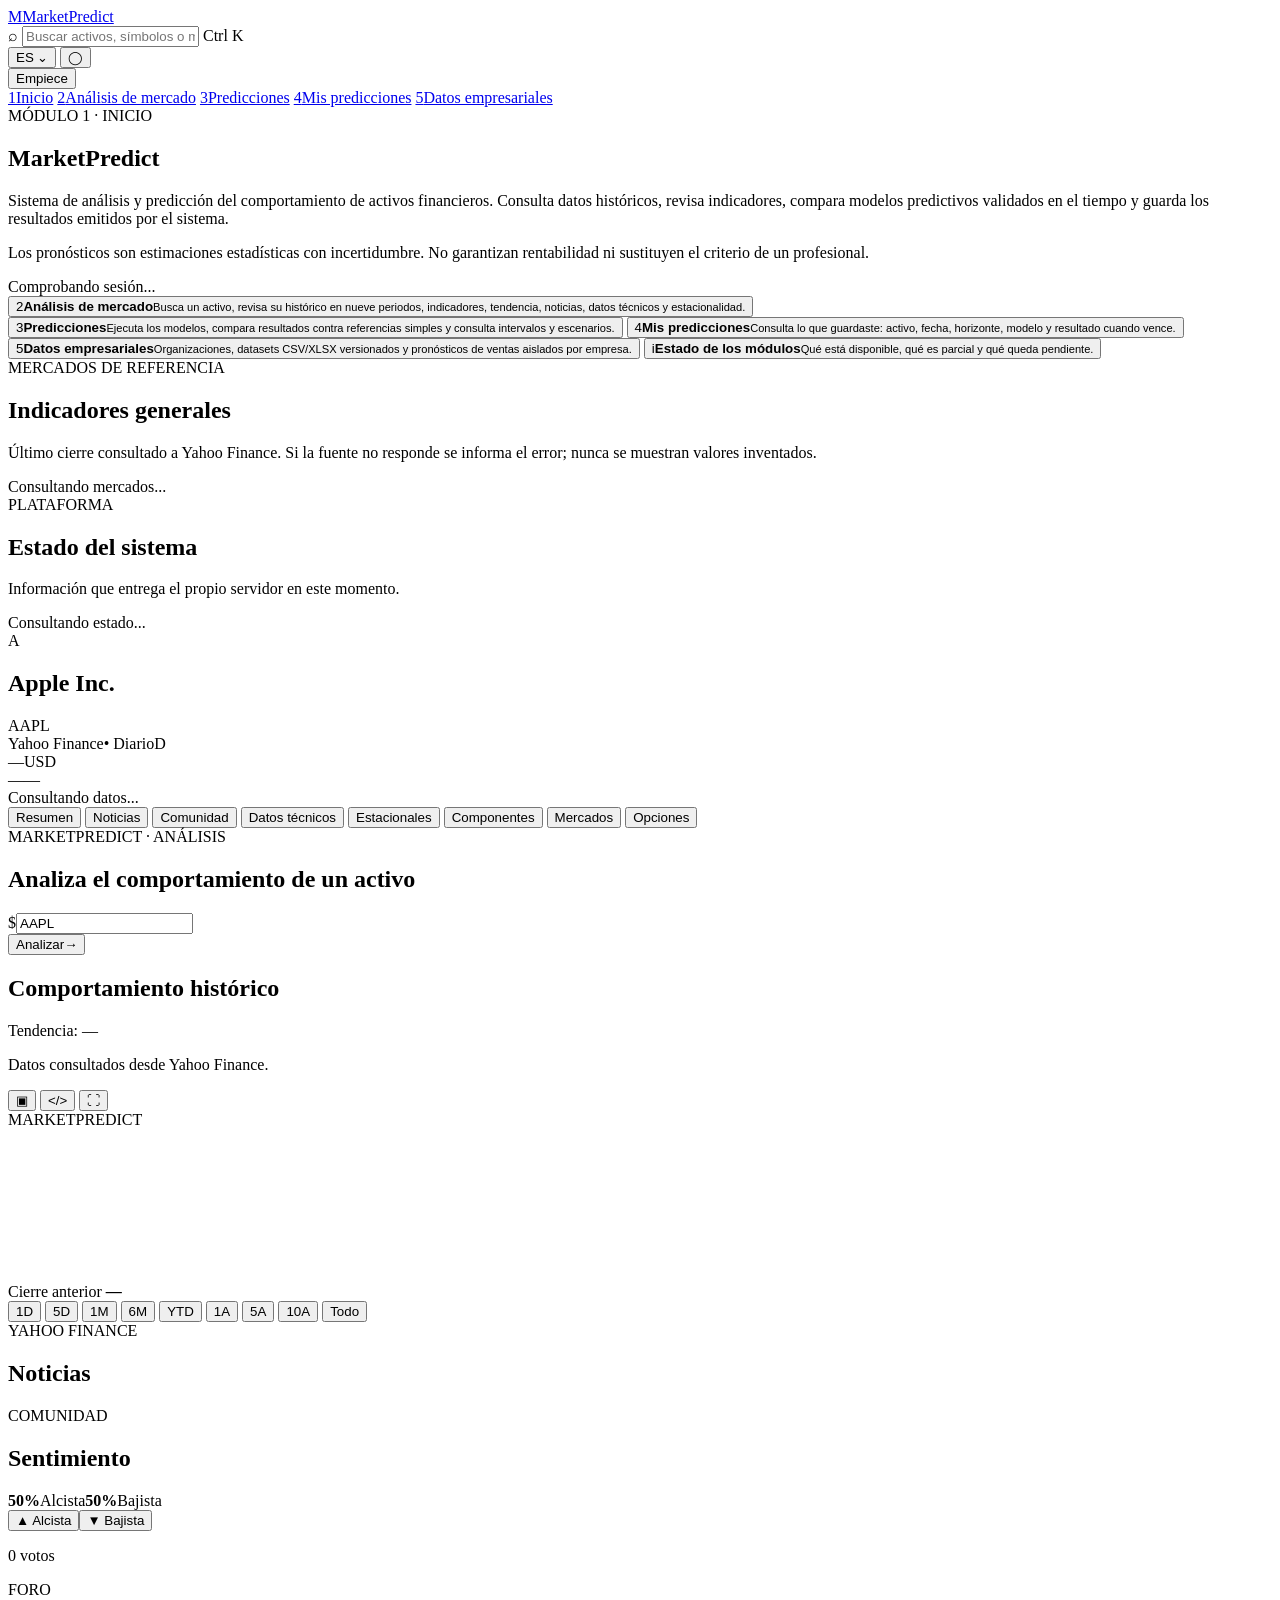
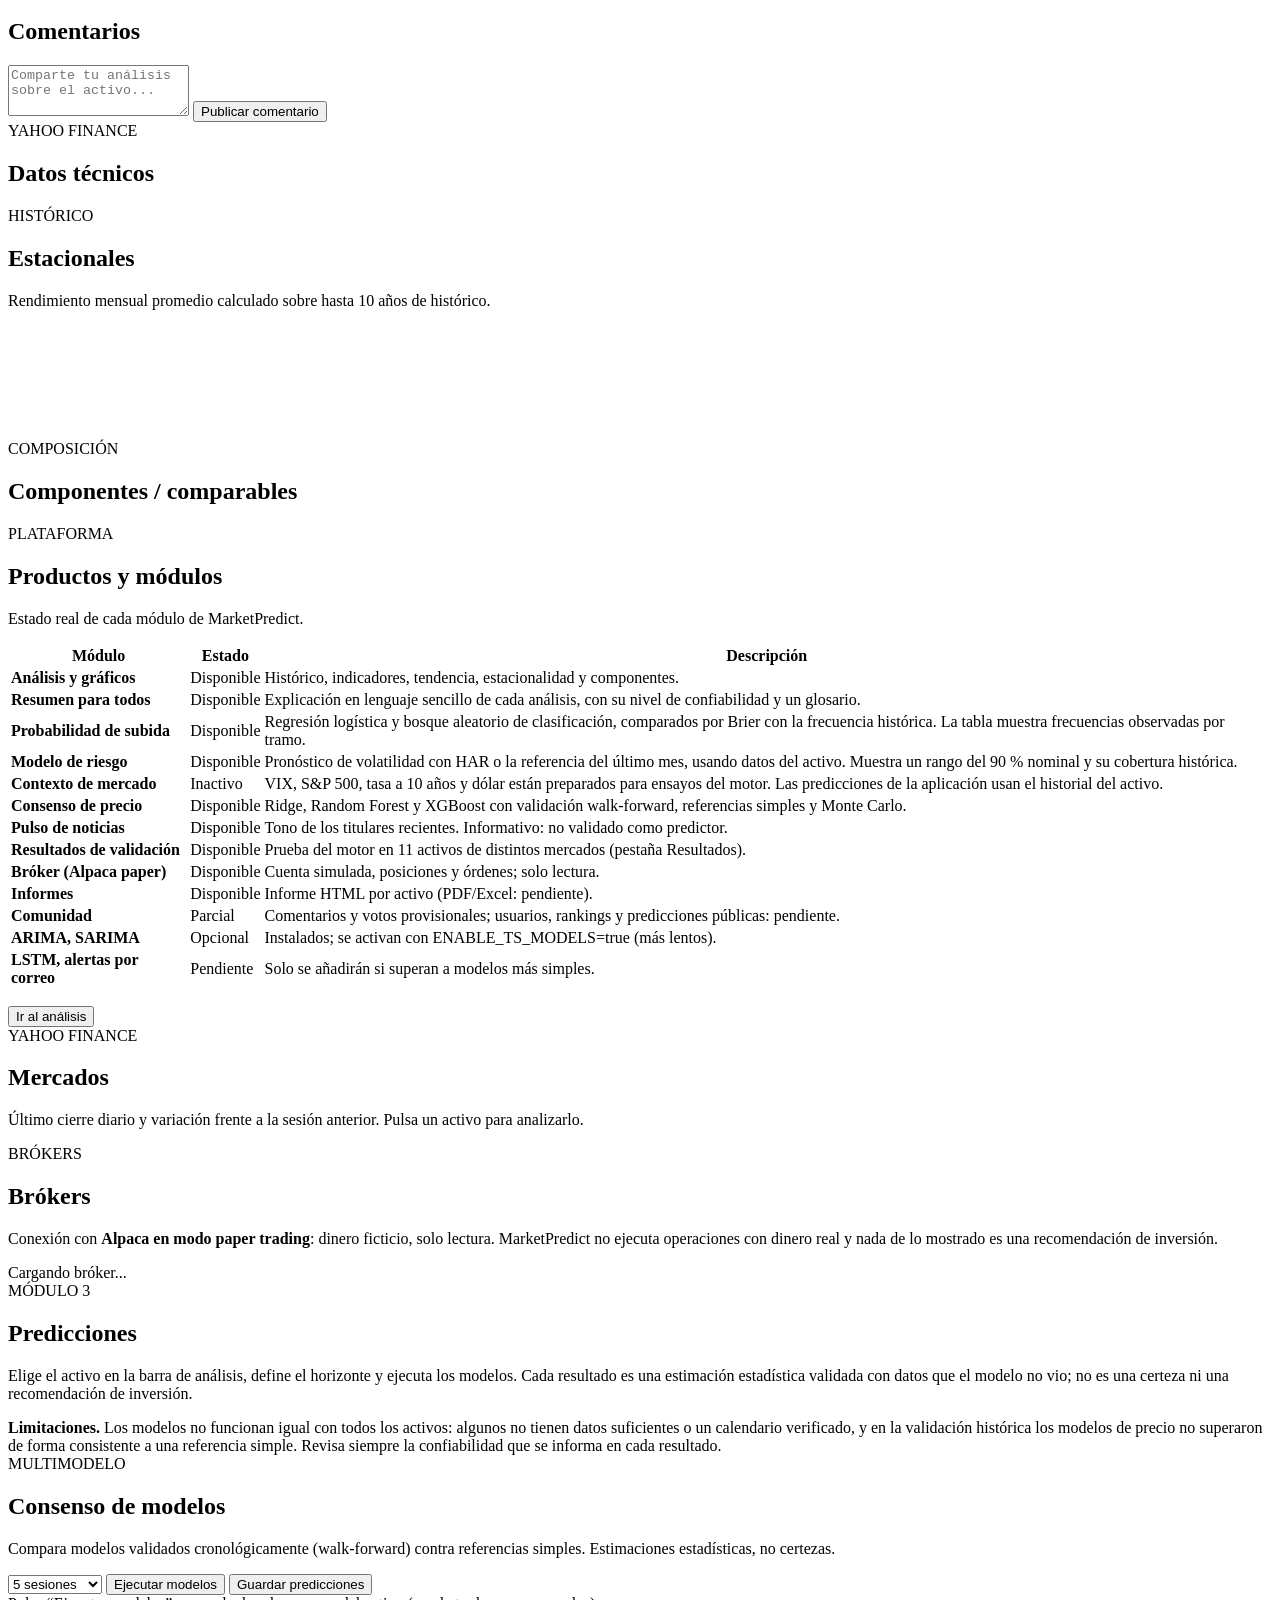
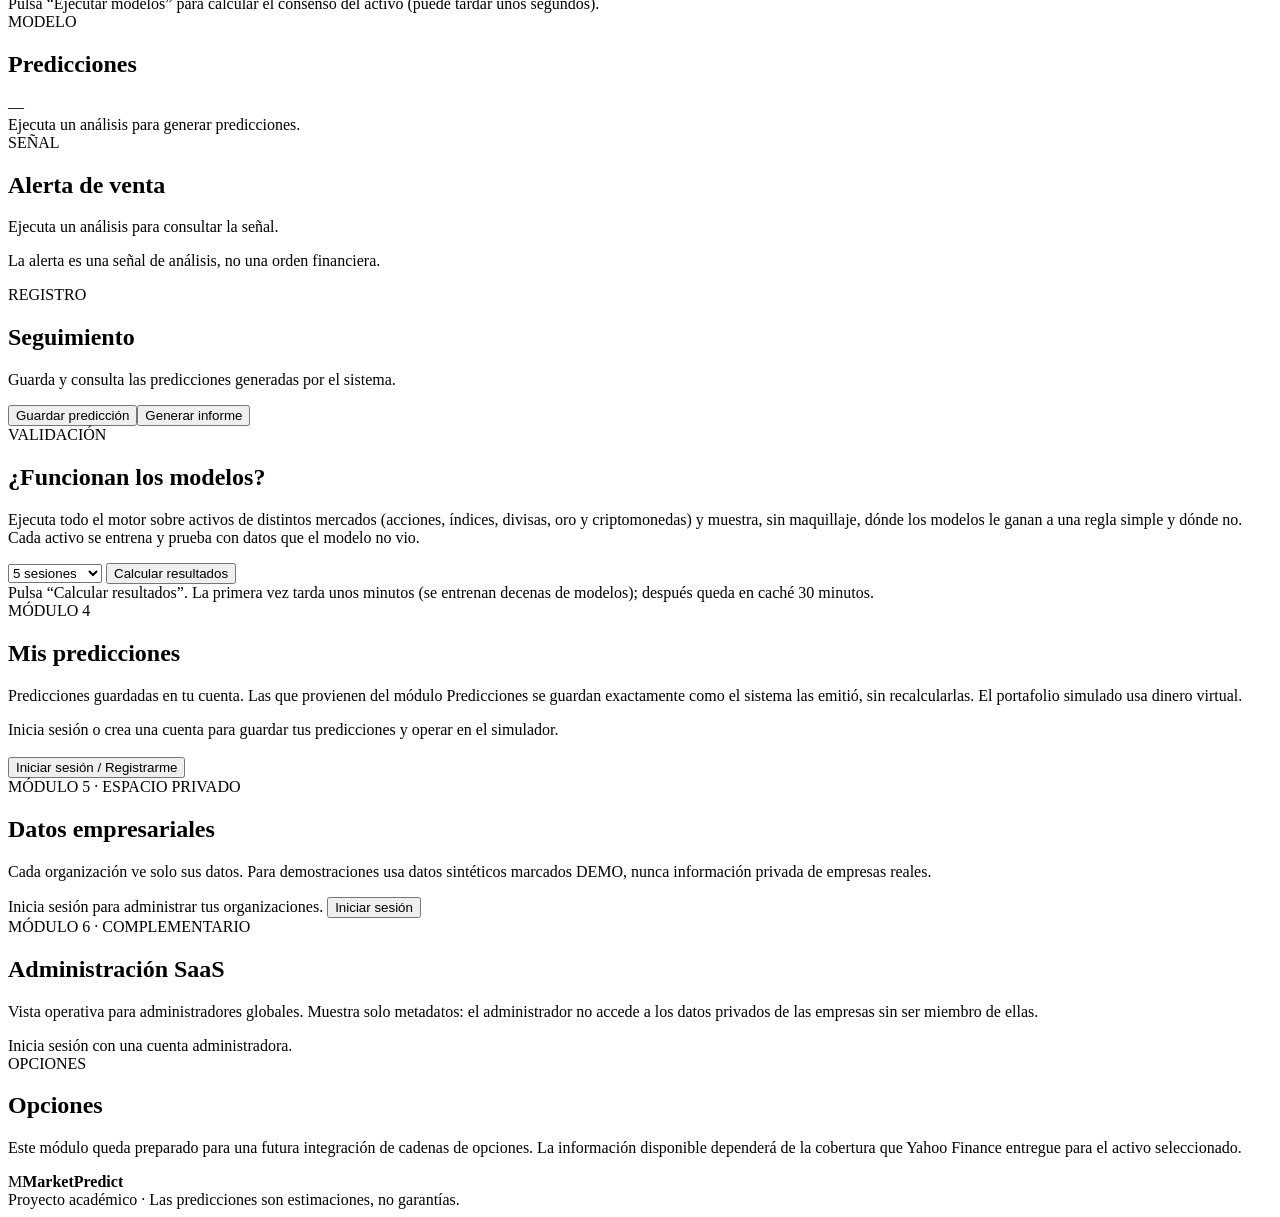
==== commit eaf161e7: "feat: academic interface organized in six modules Inicio, Análisis de mercado, Predicciones, Mis pre" ====
--- a/app/views/index.html
+++ b/app/views/index.html
@@ -11,15 +11,6 @@
 <header class="topbar">
     <div class="topbar-left">
         <a href="/" class="brand"><span class="brand-mark">M</span><span>MarketPredict</span></a>
-        <nav class="main-nav">
-            <a href="#productos" data-nav="productos" data-i18n="products">Productos</a>
-            <a href="#comunidad" data-nav="community" data-i18n="community">Comunidad</a>
-            <a href="#mercados" data-nav="mercados" data-i18n="markets">Mercados</a>
-            <a href="#resultados" data-nav="resultados" data-i18n="results">Resultados</a>
-            <a href="#brokers" data-nav="brokers" data-i18n="brokers" hidden>Brókers</a>
-            <a href="#empresas" data-nav="empresas">Empresas</a>
-            <a href="#mas" data-nav="mas" data-i18n="more">Más</a>
-        </nav>
     </div>
     <div class="topbar-center">
         <div class="global-search search-shell">
@@ -37,7 +28,7 @@
             <div id="accountMenu" class="account-menu" hidden>
                 <button id="accountMenuProfile" type="button" data-i18n="myAccount">Mi cuenta</button>
                 <a id="accountMenuAdmin" href="{{ url_for('admin.panel') }}" data-i18n="administration" hidden>Administración</a>
-                <button id="accountMenuEnterprise" type="button">Empresas</button>
+                <button id="accountMenuEnterprise" type="button">Datos empresariales</button>
                 <button id="accountMenuLogout" type="button" data-i18n="signOut">Cerrar sesión</button>
             </div>
             <div id="accountMenuError" class="account-menu-error" role="alert"></div>
@@ -45,7 +36,49 @@
     </div>
 </header>
 
+<nav class="main-nav module-bar" aria-label="Módulos de MarketPredict">
+    <a href="#inicio" data-nav="inicio"><span class="module-index">1</span>Inicio</a>
+    <a href="#analisis" data-nav="summary"><span class="module-index">2</span>Análisis de mercado</a>
+    <a href="#predicciones" data-nav="predicciones"><span class="module-index">3</span>Predicciones</a>
+    <a href="#mis-predicciones" data-nav="cuenta"><span class="module-index">4</span>Mis predicciones</a>
+    <a href="#empresas" data-nav="empresas"><span class="module-index">5</span>Datos empresariales</a>
+    <a href="#administracion" data-nav="administracion" hidden><span class="module-index">6</span>Administración SaaS</a>
+    <a href="#brokers" data-nav="brokers" hidden>Brókers</a>
+</nav>
+
 <main>
+
+    <section id="tabInicio" class="tab-panel active-panel" aria-labelledby="homeTitle">
+        <div class="home-hero">
+            <div>
+                <span class="eyebrow">MÓDULO 1 · INICIO</span>
+                <h1 id="homeTitle">MarketPredict</h1>
+                <p class="home-lead">Sistema de análisis y predicción del comportamiento de activos financieros. Consulta datos históricos, revisa indicadores, compara modelos predictivos validados en el tiempo y guarda los resultados emitidos por el sistema.</p>
+                <p class="home-disclaimer" role="note">Los pronósticos son estimaciones estadísticas con incertidumbre. No garantizan rentabilidad ni sustituyen el criterio de un profesional.</p>
+            </div>
+            <div class="home-auth" id="homeAuth" aria-live="polite"><div class="loading">Comprobando sesión...</div></div>
+        </div>
+
+        <div class="home-grid">
+            <button type="button" class="home-card" data-goto="summary"><span class="module-index">2</span><strong>Análisis de mercado</strong><small>Busca un activo, revisa su histórico en nueve periodos, indicadores, tendencia, noticias, datos técnicos y estacionalidad.</small></button>
+            <button type="button" class="home-card" data-goto="predicciones"><span class="module-index">3</span><strong>Predicciones</strong><small>Ejecuta los modelos, compara resultados contra referencias simples y consulta intervalos y escenarios.</small></button>
+            <button type="button" class="home-card" data-goto="cuenta"><span class="module-index">4</span><strong>Mis predicciones</strong><small>Consulta lo que guardaste: activo, fecha, horizonte, modelo y resultado cuando vence.</small></button>
+            <button type="button" class="home-card" data-goto="empresas"><span class="module-index">5</span><strong>Datos empresariales</strong><small>Organizaciones, datasets CSV/XLSX versionados y pronósticos de ventas aislados por empresa.</small></button>
+            <button type="button" class="home-card" data-goto="administracion" data-admin-only hidden><span class="module-index">6</span><strong>Administración SaaS</strong><small>Planes, cuotas, consumo, cola de trabajos y estado de los workers. Solo administradores.</small></button>
+            <button type="button" class="home-card" data-goto="productos"><span class="module-index">i</span><strong>Estado de los módulos</strong><small>Qué está disponible, qué es parcial y qué queda pendiente.</small></button>
+        </div>
+
+        <div class="dashboard-grid">
+            <div class="dashboard-panel">
+                <div class="panel-heading"><div><span class="panel-kicker">MERCADOS DE REFERENCIA</span><h2>Indicadores generales</h2><p class="panel-description">Último cierre consultado a Yahoo Finance. Si la fuente no responde se informa el error; nunca se muestran valores inventados.</p></div></div>
+                <div id="homeMarkets"><div class="loading">Consultando mercados...</div></div>
+            </div>
+            <div class="dashboard-panel">
+                <div class="panel-heading"><div><span class="panel-kicker">PLATAFORMA</span><h2>Estado del sistema</h2><p class="panel-description">Información que entrega el propio servidor en este momento.</p></div></div>
+                <div id="homeStatus"><div class="loading">Consultando estado...</div></div>
+            </div>
+        </div>
+    </section>
     <section class="asset-header">
         <div class="asset-identity">
             <div class="asset-badge" id="assetBadge">A</div>
@@ -74,6 +107,7 @@
         <button class="context-tab" type="button" data-tab="technical" data-i18n="technical">Datos técnicos</button>
         <button class="context-tab" type="button" data-tab="seasonal" data-i18n="seasonal">Estacionales</button>
         <button class="context-tab" type="button" data-tab="components" data-i18n="components">Componentes</button>
+        <button class="context-tab" type="button" data-tab="mercados">Mercados</button>
         <button class="context-tab" type="button" data-tab="options" data-i18n="options">Opciones</button>
     </section>
 
@@ -85,9 +119,9 @@
         </form>
     </section>
 
-    <div id="status" class="status"></div>
-
-    <section id="tabSummary" class="tab-panel active-panel">
+    <div id="status" class="status" role="status" aria-live="polite"></div>
+
+    <section id="tabSummary" class="tab-panel">
         <section id="results">
             <section class="metric-grid" id="cards"></section>
 
@@ -122,39 +156,7 @@
                 <div class="period-performance" id="periodPerformance"></div>
             </section>
 
-            <section class="dashboard-grid">
-                <div class="dashboard-panel">
-                    <div class="panel-heading"><div><span class="panel-kicker">MODELO</span><h2 data-i18n="predictions">Predicciones</h2></div><span class="model-version" id="modelVersion">—</span></div>
-                    <div id="predictions"><div class="empty-state">Ejecuta un análisis para generar predicciones.</div></div>
-                </div>
-                <div class="dashboard-panel">
-                    <div class="panel-heading"><div><span class="panel-kicker">SEÑAL</span><h2 data-i18n="sellAlert">Alerta de venta</h2></div></div>
-                    <div id="alert"><div class="empty-state">Ejecuta un análisis para consultar la señal.</div></div>
-                    <p class="note" data-i18n="alertNote">La alerta es una señal de análisis, no una orden financiera.</p>
-                </div>
-            </section>
-
-
-            <section class="dashboard-panel" id="modelsPanel">
-                <div class="panel-heading">
-                    <div><span class="panel-kicker">MULTIMODELO</span><h2>Consenso de modelos</h2>
-                    <p class="panel-description">Compara modelos validados cronológicamente (walk-forward) contra referencias simples. Estimaciones estadísticas, no certezas.</p></div>
-                    <div class="tracking-actions">
-                        <select id="modelsHorizon" aria-label="Horizonte en sesiones"><option value="1">1 sesión</option><option value="5" selected>5 sesiones</option><option value="10">10 sesiones</option><option value="20">20 sesiones</option></select>
-                        <button id="runModels" class="primary-button" type="button">Ejecutar modelos</button>
-                        <button id="saveModels" class="secondary-button" type="button">Guardar predicciones</button>
-                    </div>
-                </div>
-                <div id="modelsContent"><div class="empty-state">Pulsa “Ejecutar modelos” para calcular el consenso del activo (puede tardar unos segundos).</div></div>
-            </section>
-
-            <section class="dashboard-panel tracking-panel">
-                <div class="panel-heading">
-                    <div><span class="panel-kicker">REGISTRO</span><h2 data-i18n="tracking">Seguimiento</h2><p class="panel-description" data-i18n="trackingDesc">Guarda y consulta las predicciones generadas por el sistema.</p></div>
-                    <div class="tracking-actions"><button id="save" class="secondary-button" type="button" data-i18n="save">Guardar predicción</button><button id="report" class="primary-button" type="button" data-i18n="report">Generar informe</button></div>
-                </div>
-                <div id="history"></div>
-            </section>
+
         </section>
     </section>
 
@@ -230,7 +232,66 @@
         </div>
     </section>
 
-    <section id="tabResultados" class="tab-panel">
+
+    <section id="tabMercados" class="tab-panel">
+        <div class="dashboard-panel">
+            <div class="panel-heading"><div><span class="panel-kicker">YAHOO FINANCE</span><h2>Mercados</h2><p class="panel-description">Último cierre diario y variación frente a la sesión anterior. Pulsa un activo para analizarlo.</p></div></div>
+            <div id="marketsContent"></div>
+        </div>
+    </section>
+
+    <section id="tabBrokers" class="tab-panel">
+        <div class="dashboard-panel">
+            <div class="panel-heading"><div><span class="panel-kicker">BRÓKERS</span><h2>Brókers</h2></div></div>
+            <p class="panel-description">Conexión con <strong>Alpaca en modo paper trading</strong>: dinero ficticio, solo lectura. MarketPredict no ejecuta operaciones con dinero real y nada de lo mostrado es una recomendación de inversión.</p>
+            <div id="brokerContent"><div class="empty-state">Cargando bróker...</div></div>
+        </div>
+    </section>
+
+
+
+    <section id="tabPredicciones" class="tab-panel" aria-labelledby="predictionsTitle">
+        <div class="module-intro">
+            <span class="panel-kicker">MÓDULO 3</span>
+            <h2 id="predictionsTitle">Predicciones</h2>
+            <p class="panel-description">Elige el activo en la barra de análisis, define el horizonte y ejecuta los modelos. Cada resultado es una estimación estadística validada con datos que el modelo no vio; no es una certeza ni una recomendación de inversión.</p>
+            <div class="limits-callout" role="note"><strong>Limitaciones.</strong> Los modelos no funcionan igual con todos los activos: algunos no tienen datos suficientes o un calendario verificado, y en la validación histórica los modelos de precio no superaron de forma consistente a una referencia simple. Revisa siempre la confiabilidad que se informa en cada resultado.</div>
+        </div>
+            <section class="dashboard-panel" id="modelsPanel">
+                <div class="panel-heading">
+                    <div><span class="panel-kicker">MULTIMODELO</span><h2>Consenso de modelos</h2>
+                    <p class="panel-description">Compara modelos validados cronológicamente (walk-forward) contra referencias simples. Estimaciones estadísticas, no certezas.</p></div>
+                    <div class="tracking-actions">
+                        <select id="modelsHorizon" aria-label="Horizonte en sesiones"><option value="1">1 sesión</option><option value="5" selected>5 sesiones</option><option value="10">10 sesiones</option><option value="20">20 sesiones</option></select>
+                        <button id="runModels" class="primary-button" type="button">Ejecutar modelos</button>
+                        <button id="saveModels" class="secondary-button" type="button">Guardar predicciones</button>
+                    </div>
+                </div>
+                                <div id="projectionPanel" class="projection-panel" hidden>
+                    <div class="panel-heading"><div><h3>Histórico y proyección</h3>
+                    <p class="panel-description" id="projectionCaption">Cierres diarios de los últimos 6 meses y el rango de escenarios del horizonte elegido.</p></div></div>
+                    <div class="chart-wrapper projection-wrapper"><canvas id="projectionChart" aria-label="Gráfico histórico y proyectado"></canvas></div>
+                </div>
+                <div id="modelsContent"><div class="empty-state">Pulsa “Ejecutar modelos” para calcular el consenso del activo (puede tardar unos segundos).</div></div>
+            </section>
+            <section class="dashboard-grid">
+                <div class="dashboard-panel">
+                    <div class="panel-heading"><div><span class="panel-kicker">MODELO</span><h2 data-i18n="predictions">Predicciones</h2></div><span class="model-version" id="modelVersion">—</span></div>
+                    <div id="predictions"><div class="empty-state">Ejecuta un análisis para generar predicciones.</div></div>
+                </div>
+                <div class="dashboard-panel">
+                    <div class="panel-heading"><div><span class="panel-kicker">SEÑAL</span><h2 data-i18n="sellAlert">Alerta de venta</h2></div></div>
+                    <div id="alert"><div class="empty-state">Ejecuta un análisis para consultar la señal.</div></div>
+                    <p class="note" data-i18n="alertNote">La alerta es una señal de análisis, no una orden financiera.</p>
+                </div>
+            </section>
+            <section class="dashboard-panel tracking-panel">
+                <div class="panel-heading">
+                    <div><span class="panel-kicker">REGISTRO</span><h2 data-i18n="tracking">Seguimiento</h2><p class="panel-description" data-i18n="trackingDesc">Guarda y consulta las predicciones generadas por el sistema.</p></div>
+                    <div class="tracking-actions"><button id="save" class="secondary-button" type="button" data-i18n="save">Guardar predicción</button><button id="report" class="primary-button" type="button" data-i18n="report">Generar informe</button></div>
+                </div>
+                <div id="history"></div>
+            </section>
         <div class="dashboard-panel">
             <div class="panel-heading"><div><span class="panel-kicker">VALIDACIÓN</span><h2>¿Funcionan los modelos?</h2>
             <p class="panel-description">Ejecuta todo el motor sobre activos de distintos mercados (acciones, índices, divisas, oro y criptomonedas) y muestra, sin maquillaje, dónde los modelos le ganan a una regla simple y dónde no. Cada activo se entrena y prueba con datos que el modelo no vio.</p></div>
@@ -244,39 +305,11 @@
         </div>
     </section>
 
-    <section id="tabMercados" class="tab-panel">
-        <div class="dashboard-panel">
-            <div class="panel-heading"><div><span class="panel-kicker">YAHOO FINANCE</span><h2>Mercados</h2><p class="panel-description">Último cierre diario y variación frente a la sesión anterior. Pulsa un activo para analizarlo.</p></div></div>
-            <div id="marketsContent"></div>
-        </div>
-    </section>
-
-    <section id="tabBrokers" class="tab-panel">
-        <div class="dashboard-panel">
-            <div class="panel-heading"><div><span class="panel-kicker">BRÓKERS</span><h2>Brókers</h2></div></div>
-            <p class="panel-description">Conexión con <strong>Alpaca en modo paper trading</strong>: dinero ficticio, solo lectura. MarketPredict no ejecuta operaciones con dinero real y nada de lo mostrado es una recomendación de inversión.</p>
-            <div id="brokerContent"><div class="empty-state">Cargando bróker...</div></div>
-        </div>
-    </section>
-
-    <section id="tabMas" class="tab-panel">
-        <div class="dashboard-panel">
-            <div class="panel-heading"><div><span class="panel-kicker">MÁS</span><h2>Más opciones</h2></div></div>
-            <div class="vote-actions">
-                <button class="primary-button" type="button" data-goto="summary" data-focus="#report">Generar informe del activo</button>
-                <button class="secondary-button" type="button" data-goto="community">Ir a la comunidad</button>
-                <button class="secondary-button" type="button" data-goto="cuenta">Mi cuenta</button>
-            </div>
-            <p class="panel-description" style="margin-top:16px">Las predicciones son estimaciones estadísticas y no constituyen asesoría financiera.</p>
-        </div>
-    </section>
-
-
     <section id="tabCuenta" class="tab-panel">
         <div class="dashboard-panel">
             <div class="panel-heading">
-                <div><span class="panel-kicker">MI CUENTA</span><h2 id="accountTitle" tabindex="-1">Mi cuenta</h2>
-                <p class="panel-description">Tus predicciones y tu portafolio simulado quedan guardados en tu cuenta. Dinero virtual: no hay conexión con ningún bróker.</p></div>
+                <div><span class="panel-kicker">MÓDULO 4</span><h2 id="accountTitle" tabindex="-1">Mis predicciones</h2>
+                <p class="panel-description">Predicciones guardadas en tu cuenta. Las que provienen del módulo Predicciones se guardan exactamente como el sistema las emitió, sin recalcularlas. El portafolio simulado usa dinero virtual.</p></div>
                 <button id="logoutButton" class="secondary-button" type="button" hidden>Cerrar sesión</button>
             </div>
             <div id="accountLoggedOut" class="empty-state">Inicia sesión o crea una cuenta para guardar tus predicciones y operar en el simulador.<br><br><button id="accountLoginBtn" class="primary-button" type="button">Iniciar sesión / Registrarme</button></div>
@@ -296,7 +329,7 @@
                 <div class="vote-actions"><button id="evaluateBtn" class="secondary-button" type="button">Actualizar resultados</button></div>
                 <div id="predList" class="table-scroll"></div>
 
-                <h3 style="margin-top:28px">Mi portafolio simulado</h3>
+                <h3 style="margin-top:28px">Portafolio simulado (complementario)</h3>
                 <form id="pfCreateForm" class="account-form" autocomplete="off">
                     <label>Nombre<input name="name" maxlength="80" required placeholder="Principal"></label>
                     <label>Capital inicial (virtual)<input name="initial_cash" type="number" step="any" min="1" required value="10000"></label>
@@ -322,7 +355,7 @@
     </section>
 
     <section id="tabEmpresas" class="tab-panel" aria-labelledby="enterpriseTitle">
-        <div class="panel-heading"><div><span class="panel-kicker">ESPACIO PRIVADO</span><h2 id="enterpriseTitle">Empresas</h2></div></div>
+        <div class="panel-heading"><div><span class="panel-kicker">MÓDULO 5 · ESPACIO PRIVADO</span><h2 id="enterpriseTitle">Datos empresariales</h2><p class="panel-description">Cada organización ve solo sus datos. Para demostraciones usa datos sintéticos marcados DEMO, nunca información privada de empresas reales.</p></div></div>
         <div id="enterpriseSignIn" class="empty-state">Inicia sesión para administrar tus organizaciones.
             <button id="enterpriseLogin" type="button" class="secondary-button">Iniciar sesión</button>
         </div>
@@ -356,8 +389,109 @@
                     <div id="enterpriseMembers" class="table-scroll"></div>
                     <button id="enterpriseMoreMembers" type="button" class="secondary-button" hidden>Cargar más miembros</button>
                 </section>
-            </div>
-        </div>
+                <section id="enterpriseDatasets" aria-labelledby="datasetsTitle" hidden>
+                    <h4 id="datasetsTitle">Datasets</h4>
+                    <p id="datasetMessage" role="status"></p>
+                    <form id="datasetCreate" class="account-form">
+                        <label>Nombre del dataset<input name="name" maxlength="100" required></label>
+                        <button type="submit" class="secondary-button">Crear dataset</button>
+                    </form>
+                    <div class="tracking-actions">
+                        <label>Dataset <select id="datasetSelect"></select></label>
+                        <button id="datasetMore" type="button" class="secondary-button" hidden>Cargar más datasets</button>
+                    </div>
+                    <div id="datasetDetail" hidden>
+                        <form id="datasetRename" class="account-form">
+                            <label>Nombre<input name="name" maxlength="100" required></label>
+                            <button type="submit" class="secondary-button">Renombrar</button>
+                            <button type="button" id="datasetArchive" class="secondary-button">Archivar dataset</button>
+                        </form>
+                        <div id="datasetImport">
+                            <h5>Importar una versión</h5>
+                            <label>Archivo CSV o Excel <input id="datasetFile" type="file" accept=".csv,.xlsx"></label>
+                            <button id="datasetInspect" type="button" class="secondary-button">Leer columnas</button>
+                            <form id="datasetMapping" class="account-form" hidden>
+                                <div id="datasetFields"></div>
+                                <button type="submit" class="secondary-button">Validar y previsualizar</button>
+                            </form>
+                            <div id="datasetPreview" class="table-scroll"></div>
+                            <button id="datasetConfirm" type="button" class="primary-button" hidden>Confirmar importación</button>
+                        </div>
+                        <h5>Indicadores e historial de versiones</h5>
+                        <label>Versión <select id="datasetVersion"></select></label>
+                        <button id="datasetMoreVersions" type="button" class="secondary-button" hidden>Cargar más versiones</button>
+                        <p id="datasetQuality"></p>
+                        <div id="datasetMetrics" class="metric-grid"></div>
+                        <div id="datasetSeries" class="table-scroll"></div>
+                        <h5>Registros de la versión</h5>
+                        <div id="datasetRows" class="table-scroll"></div>
+                        <button id="datasetMoreRows" type="button" class="secondary-button" hidden>Cargar más registros</button>
+                        <section id="enterpriseForecasts" aria-labelledby="forecastTitle" hidden>
+                            <h4 id="forecastTitle">Predicciones empresariales</h4>
+                            <p id="forecastVersion"></p>
+                            <form id="forecastForm" class="account-form">
+                                <label>Variable<select name="target"><option value="revenue">Ingresos</option><option value="quantity">Unidades</option></select></label>
+                                <label>Agrupación<select name="group_by"><option value="date">Total por fecha</option><option value="product">Producto por fecha</option><option value="category">Categoría por fecha</option></select></label>
+                                <label id="forecastGroup" hidden>Producto o categoría exactos<input name="group" maxlength="160"></label>
+                                <label>Desde<input name="start" type="date" required></label>
+                                <label>Último día completo<input name="complete_through" type="date" required></label>
+                                <label>Horizonte en días<input name="horizon" type="number" min="1" max="14" value="3" required></label>
+                                <label>Fechas sin actividad (AAAA-MM-DD; separadas por coma)<textarea name="zero_dates" maxlength="9000" rows="2"></textarea></label>
+                                <label>Ajuste porcentual del escenario (opcional)<input name="scenario_pct" type="number" min="-100" max="100" step="0.1"></label>
+                                <button type="submit" class="primary-button">Generar pronóstico</button>
+                            </form>
+                            <p id="forecastMessage" role="status"></p>
+                            <label>Historial de ejecuciones <select id="forecastHistory"></select></label>
+                            <button id="forecastMore" class="secondary-button" type="button" hidden>Cargar más ejecuciones</button>
+                            <div id="forecastResult" hidden>
+                                <p id="forecastQuality"></p>
+                                <canvas id="forecastChart" height="150" role="img" aria-label="Historia y pronóstico. Los valores proyectados aparecen también en la tabla."></canvas>
+                                <div id="forecastPoints" class="table-scroll"></div>
+                                <div id="forecastModels" class="table-scroll"></div>
+                            </div>
+                            <section id="enterpriseAutomation" aria-labelledby="automationTitle">
+                                <h5 id="automationTitle">Monitoreo y automatizaciones</h5>
+                                <button id="automationRefresh" class="secondary-button" type="button">Actualizar monitoreo</button>
+                                <p id="automationMessage" role="status"></p>
+                                <p id="automationSummary"></p>
+                                <form id="automationJobForm" class="account-form">
+                                    <label>Trabajo<select name="kind"><option value="forecast">Pronóstico (usa el formulario anterior)</option><option value="indicators">Actualizar indicadores</option><option value="evaluation">Evaluar pronóstico vencido</option><option value="report">Generar reporte</option></select></label>
+                                    <label>Identificador de pronóstico (evaluación o reporte)<input name="run_id" type="number" min="1"></label>
+                                    <label>Fechas sin actividad para evaluación (AAAA-MM-DD, separadas por coma)<input name="zero_dates" maxlength="200"></label>
+                                    <label>Versión para automatizar<select name="version_policy"><option value="fixed">Fija</option><option value="latest">Última validada</option></select></label>
+                                    <label>Frecuencia<select name="cadence"><option value="daily">Diaria</option><option value="weekly">Semanal</option></select></label>
+                                    <label>Hora UTC<input name="hour" type="number" min="0" max="23" value="7"></label>
+                                    <label>Día semanal (0 = lunes)<input name="weekday" type="number" min="0" max="6" value="0"></label>
+                                    <button type="submit" value="manual" class="secondary-button">Enviar a cola</button>
+                                    <button id="automationSchedule" type="submit" value="schedule" class="secondary-button">Programar</button>
+                                </form>
+                                <form id="automationRuleForm" class="account-form">
+                                    <label>Señal<select name="kind"><option value="sales_change">Variación de ventas (%)</option><option value="demand_change">Variación de demanda (%)</option><option value="metric_degradation">Deterioro de WAPE (pp)</option><option value="stale_data">Antigüedad de datos (días)</option><option value="run_failure">Fallo de ejecución</option></select></label>
+                                    <label>Límite<select name="comparison"><option value="above">Igual o superior</option><option value="below">Igual o inferior</option></select></label>
+                                    <label>Umbral<input name="threshold" type="number" min="-100000" max="100000" step="any" value="10" required></label>
+                                    <label>Severidad<select name="severity"><option value="info">Informativa</option><option value="warning">Advertencia</option><option value="critical">Crítica</option></select></label>
+                                    <button type="submit" class="secondary-button">Crear regla</button>
+                                </form>
+                                <h6>Trabajos pendientes y recientes</h6><div id="automationJobs"></div>
+                                <h6>Automatizaciones</h6><div id="automationSchedules"></div>
+                                <h6>Reglas de alerta</h6><div id="automationRules"></div>
+                                <h6>Alertas activas</h6><div id="automationAlerts"></div>
+                                <h6>Reportes privados</h6><div id="automationReports"></div>
+                            </section>
+                        </section>
+                    </div>
+                </section>
+            </div>
+        </div>
+    </section>
+
+    <section id="tabAdministracion" class="tab-panel" aria-labelledby="adminTitle">
+        <div class="module-intro">
+            <span class="panel-kicker">MÓDULO 6 · COMPLEMENTARIO</span>
+            <h2 id="adminTitle">Administración SaaS</h2>
+            <p class="panel-description">Vista operativa para administradores globales. Muestra solo metadatos: el administrador no accede a los datos privados de las empresas sin ser miembro de ellas.</p>
+        </div>
+        <div id="adminContent"><div class="empty-state">Inicia sesión con una cuenta administradora.</div></div>
     </section>
 
     <section id="tabOptions" class="tab-panel">
@@ -395,6 +529,9 @@
     </form>
 </dialog>
 
+<script src="/static/js/enterprise-automation.js"></script>
+<script src="/static/js/enterprise-forecasts.js"></script>
+<script src="/static/js/enterprise-datasets.js"></script>
 <script src="/static/js/script.js"></script>
 </body>
 </html>
